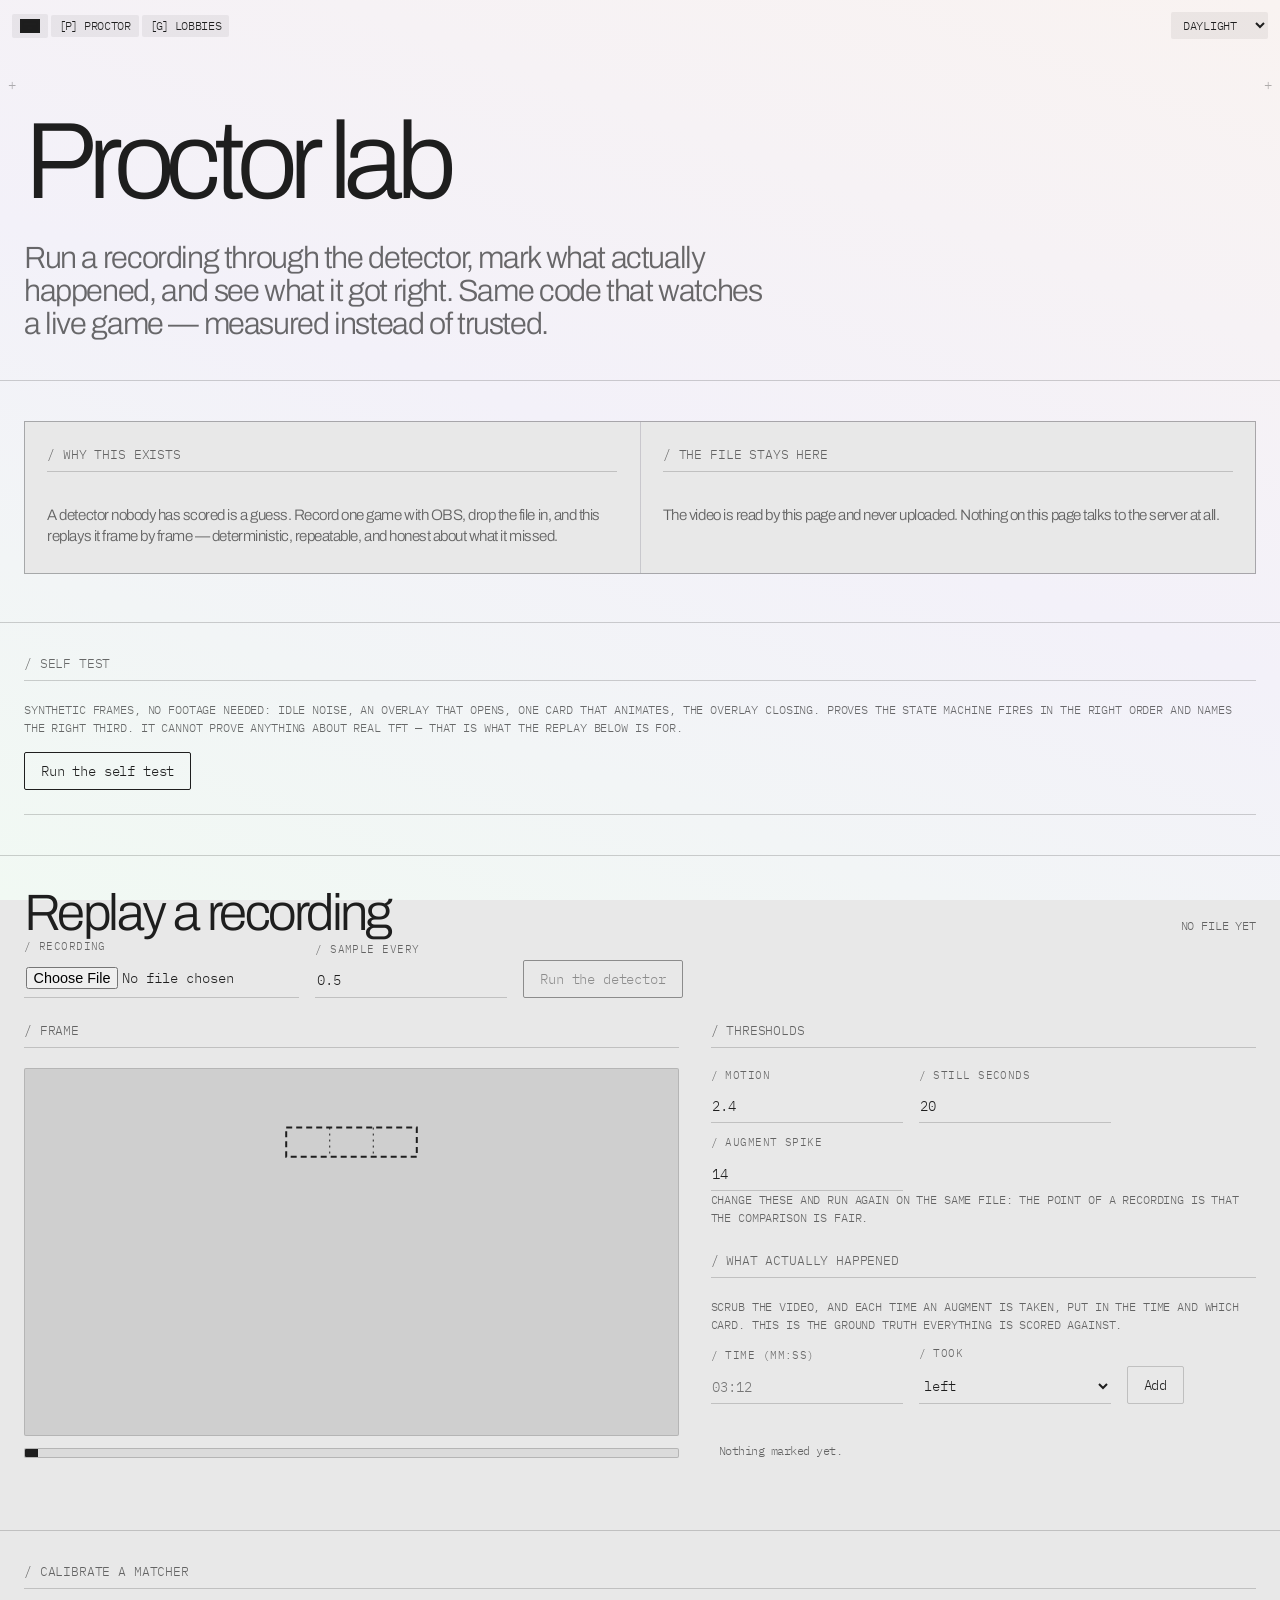
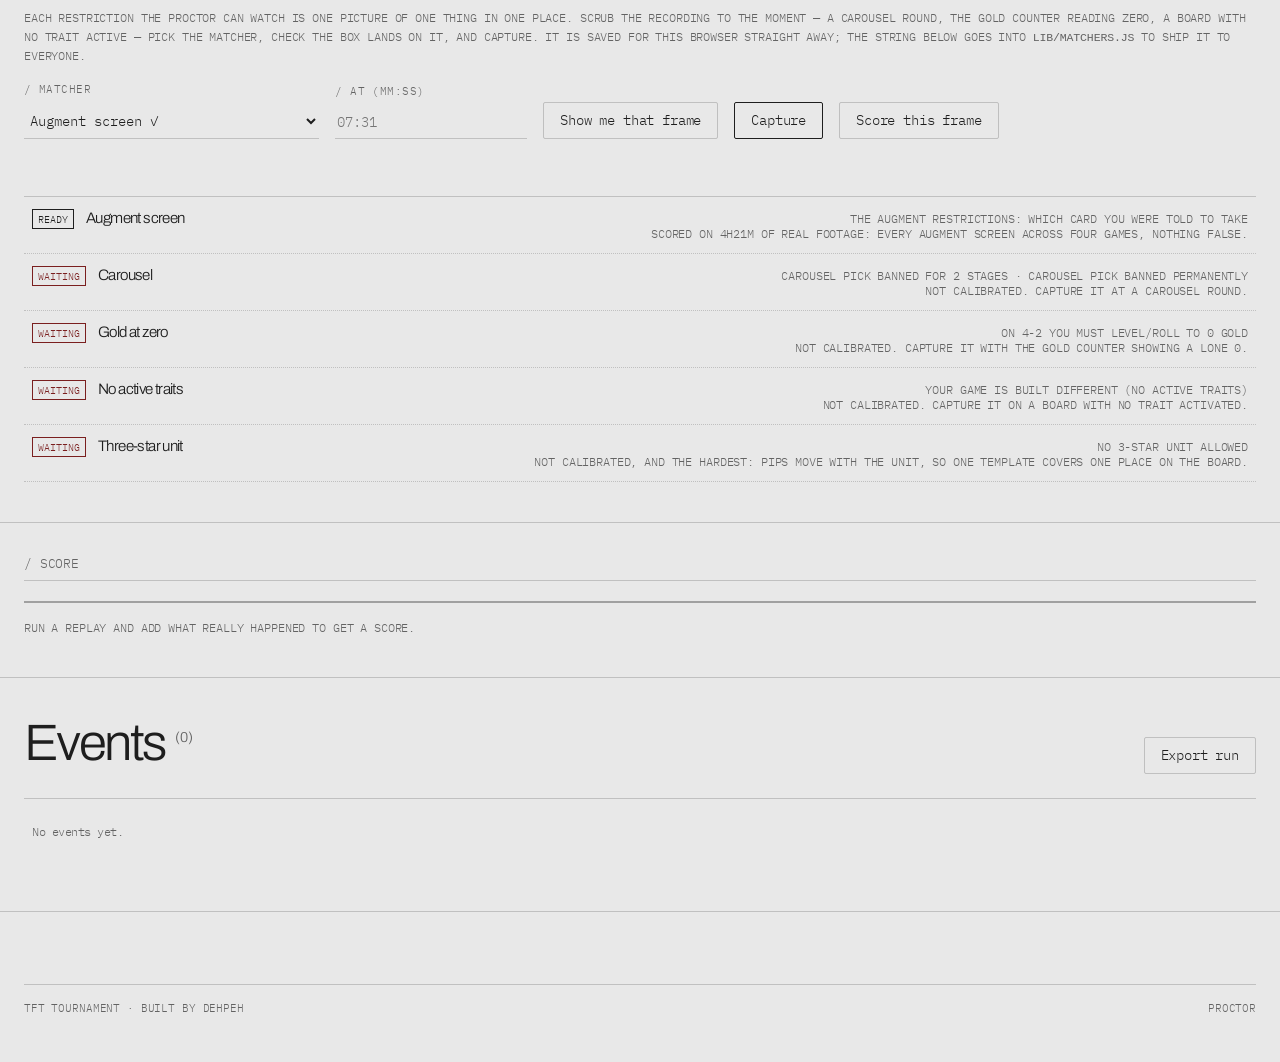
==== lab.html @ a2e1ee58 "Declare all four remaining matchers and add the capture tool that calibrates them" ====
<!DOCTYPE html>
<html lang="en">
<head>
<meta charset="UTF-8">
<meta name="viewport" content="width=device-width, initial-scale=1.0">
<meta name="robots" content="noindex">
<title>Proctor Lab — TFT</title>
<meta name="description" content="Replay a recording through the proctor and score what it got right.">
<link rel="preconnect" href="https://fonts.googleapis.com">
<link rel="preconnect" href="https://fonts.gstatic.com" crossorigin>
<link href="https://fonts.googleapis.com/css2?family=Archivo:wght@200;300;400;500&family=IBM+Plex+Mono:wght@300;400&display=swap" rel="stylesheet">
<link rel="stylesheet" href="/assets/styles.css">
<script>document.documentElement.classList.add('js');try{var t=localStorage.getItem('tft.theme');if(t&&t!=='light')document.documentElement.setAttribute('data-theme',t);if(matchMedia('(prefers-reduced-motion: reduce)').matches)document.documentElement.classList.add('motion-reduced');}catch(e){}</script>
<link rel="icon" href="data:image/svg+xml,<svg xmlns='http://www.w3.org/2000/svg' viewBox='0 0 16 16'><rect width='16' height='16' fill='%23011627'/><rect x='3' y='3' width='10' height='4' fill='%23F0C078'/><rect x='3' y='9' width='4' height='4' fill='%23EF5350'/><rect x='9' y='9' width='4' height='4' fill='%2375D1C4'/></svg>">
</head>
<body>

<header class="topbar">
  <a class="topbar__flag" href="/" aria-label="Home">
    <svg viewBox="0 0 20 14" width="20" height="14" aria-hidden="true"><rect width="20" height="14" fill="var(--teal)"/><rect x="2" y="2" width="16" height="10" fill="var(--panel)"/><rect x="4" y="4" width="12" height="2" fill="var(--teal)"/><rect x="8" y="8" width="4" height="2" fill="var(--teal)"/></svg>
  </a>
  <nav class="topbar__nav" aria-label="Primary">
    <a href="/proctor"><span class="key">[P]</span> <span class="lbl">PROCTOR</span></a>
    <a href="/session"><span class="key">[G]</span> <span class="lbl">LOBBIES</span></a>
  </nav>
  <span id="navAccount"></span>
  <select class="topbar__theme" id="themePicker" aria-label="Theme"></select>
</header>

<main id="top">

  <section class="hero hero--tight">
    <span class="plus" style="top:1.5rem;left:0.5rem">+</span>
    <span class="plus" style="top:1.5rem;right:0.5rem;--d:0.8s">+</span>
    <h1 class="hero__title">Proctor <em>lab</em></h1>
    <p class="hero__sub">Run a recording through the detector, mark what actually happened, and see what it got right. Same code that watches a live game &mdash; measured instead of trusted.</p>
  </section>

  <section class="gate">
    <div class="gate__grid">
      <div class="gate__card">
        <div class="section-label">/ WHY THIS EXISTS</div>
        <p class="gate__blurb">A detector nobody has scored is a guess. Record one game with OBS, drop the file in, and this replays it frame by frame &mdash; deterministic, repeatable, and honest about what it missed.</p>
      </div>
      <div class="gate__card">
        <div class="section-label">/ THE FILE STAYS HERE</div>
        <p class="gate__blurb">The video is read by this page and never uploaded. Nothing on this page talks to the server at all.</p>
      </div>
    </div>
  </section>

  <!-- ============ SELF TEST ============ -->
  <section class="gmpanel">
    <div class="section-label">/ SELF TEST</div>
    <p class="hint">Synthetic frames, no footage needed: idle noise, an overlay that opens, one card that animates, the overlay closing. Proves the state machine fires in the right order and names the right third. It cannot prove anything about real TFT &mdash; that is what the replay below is for.</p>
    <div class="gmpanel__row" style="margin-top:0.9rem">
      <button class="btn btn--accent" id="selfTest">Run the self test</button>
    </div>
    <div class="admin__table" id="selfResults"></div>
  </section>

  <!-- ============ REPLAY ============ -->
  <section class="roster">
    <div class="log__head-row">
      <h2 class="title">Replay a recording</h2>
      <span class="hint" id="replayStatus">No file yet</span>
    </div>

    <div class="controls-row">
      <div class="field">
        <label for="videoFile">/ Recording</label>
        <input id="videoFile" type="file" accept="video/*">
      </div>
      <div class="field">
        <label for="stepInput">/ Sample every</label>
        <input id="stepInput" type="number" min="0.1" max="2" step="0.1" value="0.5">
      </div>
      <button class="btn btn--accent" id="runReplay" disabled>Run the detector</button>
      <button class="btn" id="stopReplay" hidden>Stop</button>
    </div>

    <div class="proctor__grid">
      <div>
        <div class="section-label">/ FRAME</div>
        <div class="proctor__stage">
          <video id="lab" muted playsinline></video>
          <canvas id="labOverlay"></canvas>
        </div>
        <div class="meter" style="margin-top:0.75rem"><span class="meter__fill" id="replayFill"></span></div>
        <p class="hint" id="replayNote">&nbsp;</p>
      </div>

      <div>
        <div class="section-label">/ THRESHOLDS</div>
        <div class="controls-row" style="margin-bottom:0">
          <div class="field">
            <label for="thMotion">/ Motion</label>
            <input id="thMotion" type="number" step="0.1" value="2.4">
          </div>
          <div class="field">
            <label for="thStill">/ Still seconds</label>
            <input id="thStill" type="number" step="1" value="20">
          </div>
          <div class="field">
            <label for="thSpike">/ Augment spike</label>
            <input id="thSpike" type="number" step="1" value="14">
          </div>
        </div>
        <p class="hint">Change these and run again on the same file: the point of a recording is that the comparison is fair.</p>

        <div class="section-label" style="margin-top:1.5rem">/ WHAT ACTUALLY HAPPENED</div>
        <p class="hint">Scrub the video, and each time an augment is taken, put in the time and which card. This is the ground truth everything is scored against.</p>
        <form class="controls-row" id="truthForm" style="margin-top:0.75rem" novalidate>
          <div class="field">
            <label for="truthAt">/ Time (mm:ss)</label>
            <input id="truthAt" type="text" placeholder="03:12" required>
          </div>
          <div class="field">
            <label for="truthThird">/ Took</label>
            <select id="truthThird">
              <option value="left">left</option>
              <option value="middle">middle</option>
              <option value="right">right</option>
            </select>
          </div>
          <button class="btn" type="submit">Add</button>
        </form>
        <div class="penalty__list" id="truthList"></div>
      </div>
    </div>
  </section>

  <!-- ============ CALIBRATE ============ -->
  <section class="gmpanel">
    <div class="section-label">/ CALIBRATE A MATCHER</div>
    <p class="hint">Each restriction the proctor can watch is one picture of one thing in one place. Scrub the recording to the moment &mdash; a carousel round, the gold counter reading zero, a board with no trait active &mdash; pick the matcher, check the box lands on it, and capture. It is saved for this browser straight away; the string below goes into <code>lib/matchers.js</code> to ship it to everyone.</p>
    <div class="controls-row" style="margin-top:1rem">
      <div class="field">
        <label for="matcherPick">/ Matcher</label>
        <select id="matcherPick"></select>
      </div>
      <div class="field">
        <label for="matcherAt">/ At (mm:ss)</label>
        <input id="matcherAt" type="text" placeholder="07:31">
      </div>
      <button class="btn" id="matcherShow">Show me that frame</button>
      <button class="btn btn--accent" id="matcherCapture">Capture</button>
      <button class="btn" id="matcherTest">Score this frame</button>
    </div>
    <p class="hint" id="matcherNote">&nbsp;</p>
    <div class="admin__table" id="matcherList"></div>
    <textarea id="matcherOut" class="admin__search" style="width:100%;height:5rem;margin-top:1rem;font-size:0.65rem" readonly hidden></textarea>
  </section>

  <!-- ============ SCORE ============ -->
  <section class="stats">
    <div class="section-label">/ SCORE</div>
    <div class="stats__grid" id="scoreTiles"></div>
    <p class="hint" id="scoreNote" style="margin-top:1rem">Run a replay and add what really happened to get a score.</p>
  </section>

  <section class="log">
    <div class="log__head-row">
      <h2 class="title">Events <span class="count" id="eventCount"></span></h2>
      <div class="log__tools">
        <button class="btn" id="exportRun">Export run</button>
      </div>
    </div>
    <div class="admin__table" id="eventList"></div>
  </section>

  <footer class="footer">
    <div class="foot">
      <span>TFT TOURNAMENT &middot; BUILT BY DEHPEH</span>
      <span><a href="/proctor">PROCTOR</a></span>
    </div>
  </footer>

</main>

<div class="toast" id="toast" role="status" aria-live="polite"></div>

<script src="/lib/matchers.js"></script>
<script src="/lib/detect.js"></script>
<script src="/assets/ui.js"></script>
<script src="/assets/nav.js"></script>
<script src="/assets/lab.js"></script>
</body>
</html>
---- assets/styles.css ----
/* TFT Restriction Randomizer — design tokens lifted from dehpeh.dev so the two
   sites read as the same hand. Light is the default; the others override the
   same token names. */
:root {
  --red: #7A1F1F;
  --bg: #E8E8E8;
  --bg-image: linear-gradient(20deg, #F1F9F3, #F3F1F9, #F9F3F1);
  --panel: rgba(30, 30, 30, 0.06);
  --line: rgba(30, 30, 30, 0.2);
  --dim: rgba(30, 30, 30, 0.66);
  --bright: #1E1E1E;
  --teal: #1E1E1E;
  --purple: #1E1E1E;
  --gold: #1E1E1E;
  --blue: #1E1E1E;
  --sans: "Archivo", "Helvetica Neue", Helvetica, Arial, sans-serif;
  --mono: "IBM Plex Mono", "SF Mono", Menlo, monospace;
}

[data-theme="night-owl"] {
  --red: #EF5350;
  --bg: #011627;
  --bg-image: none;
  --panel: #0A2534;
  --line: #14344B;
  --dim: #5F7D97;
  --bright: #C0C7D1;
  --teal: #75D1C4;
  --purple: #9372C9;
  --gold: #F0C078;
  --blue: #6E9CF1;
}

[data-theme="amber"] {
  --red: #FF6B00;
  --bg: #0B0700;
  --bg-image: none;
  --panel: #1A1200;
  --line: #3D2B00;
  --dim: #8A6A1F;
  --bright: #FFB000;
  --teal: #FFC547;
  --purple: #D98A00;
  --gold: #FFB000;
  --blue: #FFC547;
  --sans: "IBM Plex Mono", "SF Mono", Menlo, monospace;
}

[data-theme="paper"] {
  --red: #8B2E1E;
  --bg: #FBFAF7;
  --bg-image: none;
  --panel: rgba(20, 20, 18, 0.05);
  --line: rgba(20, 20, 18, 0.18);
  --dim: rgba(20, 20, 18, 0.6);
  --bright: #141412;
  --teal: #7A4A1E;
  --purple: #7A4A1E;
  --gold: #7A4A1E;
  --blue: #7A4A1E;
}

* { margin: 0; padding: 0; box-sizing: border-box; }

/* The hidden attribute only sets display: none at the weakest possible
   specificity, so any component rule with its own display silently un-hides the
   element. Everything here that toggles a panel uses [hidden], so it wins. */
[hidden] { display: none !important; }

html { scroll-behavior: smooth; }

body {
  background-color: var(--bg);
  background-image: var(--bg-image);
  background-attachment: fixed;
  color: var(--dim);
  font-family: var(--sans);
  font-weight: 300;
  letter-spacing: -0.03em;
  -webkit-font-smoothing: antialiased;
}

a { color: inherit; text-decoration: none; }

/* ============ MOTION ============ */
:root { --ease: cubic-bezier(0.19, 1, 0.22, 1); }

@keyframes fadein { from { opacity: 0; } to { opacity: 1; } }
@keyframes rise { from { opacity: 0; transform: translateY(16px); } to { opacity: 1; transform: none; } }
@keyframes blink { 0%, 50% { opacity: 1; } 51%, 100% { opacity: 0; } }
@keyframes drift { from { transform: translateY(0); } to { transform: translateY(4px); } }
@keyframes spin { from { transform: rotate(0deg); } to { transform: rotate(360deg); } }
@keyframes lockin {
  0% { transform: translateY(-10px); opacity: 0.35; }
  60% { transform: translateY(2px); opacity: 1; }
  100% { transform: none; opacity: 1; }
}

.js [data-reveal] { opacity: 0; transform: translateY(18px); }
.js [data-reveal].is-in {
  opacity: 1;
  transform: none;
  transition: opacity 0.5s linear, transform 0.65s var(--ease);
  transition-delay: var(--d, 0ms);
}

.hero__title { animation: rise 0.85s var(--ease) both; }
.hero__sub { animation: rise 0.85s var(--ease) 0.1s both; }
.hero__stamps { animation: fadein 0.8s ease 0.5s both; }
.plus { animation: drift 3.5s ease-in-out infinite alternate; animation-delay: var(--d, 0s); }

.theming, .theming *, .theming *::before, .theming *::after {
  transition: background-color 0.35s linear, color 0.35s linear,
              border-color 0.35s linear, fill 0.35s linear !important;
}

html.motion-reduced *,
html.motion-reduced *::before,
html.motion-reduced *::after {
  animation-duration: 0.001ms !important;
  animation-iteration-count: 1 !important;
  transition-duration: 0.001ms !important;
}

/* ============ SLOW SPECTRUM ============
   One clock for the page, same as dehpeh.dev: a registered hue swept on :root
   so every accent painted with it is at the same point in the sweep. */
@property --spectrum-hue { syntax: "<angle>"; inherits: false; initial-value: 0deg; }
@property --spectrum { syntax: "<color>"; inherits: true; initial-value: #F2A9CE; }

@keyframes spectrum-cycle { to { --spectrum-hue: 360deg; } }

:root {
  --spectrum: hsl(var(--spectrum-hue) 80% 78%);
  --spectrum-ink: #1E1E1E;
  animation: spectrum-cycle 24s linear infinite;
}

html.motion-reduced { animation: none; --spectrum-hue: 320deg; }

::selection { background: var(--spectrum); color: var(--spectrum-ink); }

/* ============ TOP BAR ============ */
.topbar {
  position: sticky;
  top: 0;
  z-index: 50;
  display: flex;
  align-items: center;
  gap: 3px;
  padding: 12px;
  background: transparent;
}

.topbar__flag {
  display: grid;
  place-items: center;
  padding: 5px 8px;
  background: var(--panel);
  border-radius: 2px;
}

/* The nav takes the slack, so whoever you are signed in as and the theme switch
   sit together on the right instead of trailing the links. */
.topbar__nav { display: flex; gap: 3px; flex-wrap: wrap; margin-right: auto; }

.topbar__nav a,
.topbar__btn {
  font-family: var(--mono);
  font-size: 12px;
  font-weight: 300;
  line-height: 1;
  letter-spacing: -0.025em;
  text-transform: uppercase;
  color: var(--teal);
  background: var(--panel);
  border: none;
  border-radius: 2px;
  padding: 5px 8px;
  cursor: pointer;
  transition: background 0.15s, color 0.15s;
}

.topbar__nav a:hover,
.topbar__btn:hover { background: var(--teal); color: var(--bg); }

.key { letter-spacing: -0.08em; }

/* Narrow phones: the bracketed key is the whole chip, so the bar stays on one
   line instead of wrapping over the first heading. */
@media (max-width: 620px) {
  .topbar .lbl { display: none; }
  .topbar__nav a, .topbar__btn { padding: 5px 6px; }
}

/* ============ SHARED ============ */
.section-label {
  font-family: var(--mono);
  font-weight: 300;
  font-size: 0.8rem;
  text-transform: uppercase;
  letter-spacing: 0.04em;
  color: var(--dim);
  border-bottom: 1px solid var(--line);
  padding-bottom: 0.5rem;
  margin-bottom: 1.25rem;
}

.btn {
  display: inline-block;
  font-family: var(--mono);
  font-size: 0.85rem;
  color: var(--bright);
  background: transparent;
  border: 1px solid var(--line);
  border-radius: 2px;
  padding: 0.55rem 1rem;
  cursor: pointer;
  transition: background 0.15s, color 0.15s, border-color 0.15s;
}

.btn:hover { background: var(--bright); color: var(--bg); border-color: var(--bright); }
.btn:disabled { opacity: 0.45; cursor: not-allowed; }
.btn:disabled:hover { background: transparent; color: var(--bright); border-color: var(--line); }

.btn.btn--pill {
  display: block;
  width: 100%;
  text-align: center;
  font-family: var(--sans);
  font-size: 0.95rem;
  font-weight: 500;
  letter-spacing: -0.03em;
  border-radius: 99px;
  padding: 12px 12px 14px;
}

.btn--accent { color: var(--teal); border-color: var(--teal); }
.btn--accent:hover { background: var(--teal); border-color: var(--teal); color: var(--bg); }

.count { color: var(--dim); font-weight: 300; }

.title .count {
  font-size: 0.28em;
  letter-spacing: -0.02em;
  vertical-align: super;
  margin-left: 0.15em;
}

.section-label, .btn, .slot__tier, .slot__meta, .slot__reroll,
.field label, .rank-card__dist, .log__head, .log__row, .foot, .pool__item,
.hint, .dist, .plate__bar, .notice, .toast { font-weight: 300; letter-spacing: -0.012em; }

button, input, select { font-weight: 300; }

.plus {
  position: absolute;
  font-family: var(--mono);
  color: var(--dim);
  opacity: 0.5;
  font-size: 0.9rem;
  pointer-events: none;
}

.title {
  font-size: clamp(2rem, 4.5vw, 3.2rem);
  font-weight: 300;
  letter-spacing: -0.05em;
  line-height: 1;
  color: var(--bright);
}

.hint {
  font-family: var(--mono);
  font-size: 0.72rem;
  text-transform: uppercase;
  color: var(--dim);
  line-height: 1.6;
}

/* ============ HERO ============ */
.hero {
  position: relative;
  padding: 4rem 1.5rem 3.25rem;
  border-bottom: 1px solid var(--line);
}

.hero__title {
  font-size: clamp(2.6rem, 8.5vw, 7rem);
  font-weight: 300;
  line-height: 0.86;
  letter-spacing: -0.07em;
  color: var(--bright);
  max-width: 14ch;
}

.hero__title em { font-style: normal; color: var(--teal); }

.hero__sub {
  margin-top: 2rem;
  font-size: clamp(1.15rem, 2.4vw, 2rem);
  font-weight: 300;
  line-height: 1.08;
  letter-spacing: -0.045em;
  max-width: 42ch;
}

.hero__stamps {
  position: absolute;
  top: 3.5rem;
  right: 2rem;
  display: flex;
  gap: 0.75rem;
}

.stamp {
  display: grid;
  place-items: center;
  width: 56px;
  height: 56px;
  border: 1px solid var(--gold);
  border-radius: 50%;
  color: var(--gold);
  font-family: var(--mono);
  font-size: 0.8rem;
}

.stamp--globe svg { animation: spin 14s linear infinite; }

@media (max-width: 700px) { .hero__stamps { display: none; } }

/* ============ ROLLER ============ */
.roll { border-bottom: 1px solid var(--line); }

.roll__head { padding: 2.5rem 1.5rem 1.25rem; }

.roll__body {
  display: grid;
  grid-template-columns: 320px minmax(0, 1fr);
  gap: 2rem;
  padding: 0 1.5rem 3rem;
  align-items: start;
}

@media (max-width: 900px) {
  .roll__body { grid-template-columns: 1fr; }
}

/* --- controls --- */
.controls { display: flex; flex-direction: column; gap: 1.1rem; }

.field { display: flex; flex-direction: column; gap: 0.45rem; }

.field label {
  font-family: var(--mono);
  font-size: 0.7rem;
  text-transform: uppercase;
  letter-spacing: 0.04em;
  color: var(--dim);
}

.field input,
.field select {
  font-family: var(--mono);
  font-size: 0.9rem;
  color: var(--bright);
  background: transparent;
  border: none;
  border-bottom: 1px solid var(--line);
  border-radius: 0;
  padding: 0.45rem 0.1rem;
  outline: none;
  transition: border-color 0.15s;
}

.field input:focus,
.field select:focus { border-bottom-color: var(--teal); }

.field select { cursor: pointer; }
.field select option { background: var(--bg); color: var(--bright); }

.seg { display: flex; gap: 3px; flex-wrap: wrap; }

.seg button {
  font-family: var(--mono);
  font-size: 0.75rem;
  text-transform: uppercase;
  color: var(--dim);
  background: var(--panel);
  border: 1px solid transparent;
  border-radius: 2px;
  padding: 5px 9px;
  cursor: pointer;
  transition: color 0.15s, border-color 0.15s, background 0.15s;
}

.seg button:hover { color: var(--bright); }
.seg button[aria-pressed="true"] { color: var(--bright); border-color: var(--bright); }

.dist {
  font-family: var(--mono);
  font-size: 0.75rem;
  color: var(--dim);
  border: 1px dotted var(--line);
  padding: 0.6rem 0.7rem;
  line-height: 1.7;
}

.dist strong { color: var(--bright); font-weight: 400; }

/* --- result plate --- */
.plate {
  border: 1px solid var(--line);
  border-radius: 2px;
  background: var(--panel);
  min-height: 340px;
  display: flex;
  flex-direction: column;
}

.plate__bar {
  display: flex;
  align-items: center;
  gap: 0.6rem;
  flex-wrap: wrap;
  padding: 0.55rem 0.8rem;
  border-bottom: 1px solid var(--line);
  font-family: var(--mono);
  font-size: 0.72rem;
  text-transform: uppercase;
  color: var(--dim);
}

.plate__who { color: var(--bright); }
.plate__seed { margin-left: auto; }
.plate__seed b { color: var(--bright); font-weight: 400; }

.plate__body { padding: 1rem; display: flex; flex-direction: column; gap: 0.6rem; flex: 1; }

.plate__empty {
  flex: 1;
  display: grid;
  place-items: center;
  text-align: center;
  font-family: var(--mono);
  font-size: 0.8rem;
  color: var(--dim);
  padding: 2rem 1rem;
  line-height: 1.9;
}

.plate__empty span::after { content: "_"; animation: blink 1.2s step-end infinite; }

.slot {
  display: grid;
  grid-template-columns: 6.5rem minmax(0, 1fr) auto;
  gap: 0.4rem 0.9rem;
  align-items: start;
  border: 1px solid var(--line);
  border-radius: 2px;
  padding: 0.85rem 0.9rem;
}

.slot.is-locked { animation: lockin 0.45s var(--ease) both; }

.slot__tier {
  font-family: var(--mono);
  font-size: 0.72rem;
  text-transform: uppercase;
  letter-spacing: 0.04em;
  border: 1px dotted currentColor;
  padding: 3px 6px;
  justify-self: start;
  white-space: nowrap;
}

.slot--major .slot__tier { color: var(--red); }
.slot--minor .slot__tier { color: var(--blue); }

.slot__text {
  font-size: clamp(1.05rem, 1.7vw, 1.4rem);
  font-weight: 300;
  letter-spacing: -0.04em;
  line-height: 1.2;
  color: var(--bright);
  min-height: 1.2em;
}

.slot.is-spinning .slot__text { color: var(--dim); }

.slot__meta {
  grid-column: 2;
  font-family: var(--mono);
  font-size: 0.66rem;
  text-transform: uppercase;
  color: var(--dim);
}

.slot__reroll {
  font-family: var(--mono);
  font-size: 0.66rem;
  text-transform: uppercase;
  color: var(--dim);
  background: none;
  border: 1px dotted var(--dim);
  border-radius: 2px;
  padding: 2px 6px;
  cursor: pointer;
  transition: color 0.15s, border-color 0.15s;
  align-self: start;
  justify-self: end;
}

.slot__reroll:hover { color: var(--teal); border-color: var(--teal); }
.slot.is-spinning .slot__reroll { visibility: hidden; }

/* On a phone the three-column slot squeezes the restriction into a two-word
   column, so the chips take a row of their own and the text runs full width. */
@media (max-width: 620px) {
  .slot { grid-template-columns: 1fr auto; }
  .slot__text, .slot__meta { grid-column: 1 / -1; }
}

.plate__actions {
  display: flex;
  gap: 0.5rem;
  flex-wrap: wrap;
  padding: 0.8rem 1rem 1rem;
  border-top: 1px dotted var(--line);
}

.notice {
  font-family: var(--mono);
  font-size: 0.72rem;
  text-transform: uppercase;
  color: var(--red);
  border: 1px dotted var(--red);
  padding: 0.5rem 0.6rem;
  line-height: 1.5;
}

/* ============ RANK REFERENCE ============ */
.ranks { padding: 2.5rem 1.5rem 3rem; border-bottom: 1px solid var(--line); }

.ranks__grid {
  display: grid;
  grid-template-columns: repeat(auto-fit, minmax(min(100%, 10rem), 1fr));
  gap: 1px;
  margin-top: 1.5rem;
  background: var(--line);
  border: 1px solid var(--line);
}

.rank-card {
  background: var(--bg);
  padding: 1rem 0.9rem 1.1rem;
  display: flex;
  flex-direction: column;
  gap: 0.5rem;
  cursor: pointer;
  border: none;
  text-align: left;
  font-family: var(--sans);
  transition: background 0.12s linear;
}

.rank-card:hover { background: var(--spectrum); }
.rank-card:hover .rank-card__name,
.rank-card:hover .rank-card__dist { color: var(--spectrum-ink); }

.rank-card[aria-pressed="true"] { background: var(--panel); }
.rank-card[aria-pressed="true"] .rank-card__name { text-decoration: underline; text-underline-offset: 4px; }

.rank-card__name {
  font-size: 1.05rem;
  letter-spacing: -0.04em;
  color: var(--bright);
}

.rank-card__dist {
  font-family: var(--mono);
  font-size: 0.72rem;
  text-transform: uppercase;
  color: var(--dim);
  line-height: 1.6;
}

/* ============ POOL ============ */
.pool { padding: 2.5rem 1.5rem 3rem; border-bottom: 1px solid var(--line); }

.pool__head, .log__head-row {
  display: flex;
  align-items: baseline;
  justify-content: space-between;
  gap: 1rem;
  flex-wrap: wrap;
}

.pool__tools, .log__tools { display: flex; gap: 0.4rem; flex-wrap: wrap; }

.pool__cols {
  display: grid;
  grid-template-columns: repeat(auto-fit, minmax(min(100%, 22rem), 1fr));
  gap: 2rem 3rem;
  margin-top: 1.75rem;
}

.pool__item {
  display: flex;
  align-items: flex-start;
  gap: 0.55rem;
  width: 100%;
  text-align: left;
  background: none;
  border: none;
  border-bottom: 1px dotted var(--line);
  padding: 0.55rem 0.2rem;
  cursor: pointer;
  color: var(--dim);
  font-family: var(--sans);
  font-size: 0.95rem;
  letter-spacing: -0.03em;
  line-height: 1.35;
  transition: color 0.12s linear;
}

.pool__item:hover { color: var(--bright); }
.pool__item.is-on { color: var(--bright); }
.pool__item.is-off .pool__label { text-decoration: line-through; opacity: 0.5; }

.pool__box { flex: none; margin-top: 3px; }

.pool__fam {
  font-family: var(--mono);
  font-size: 0.62rem;
  text-transform: uppercase;
  letter-spacing: 0;
  color: var(--dim);
  border: 1px dotted var(--line);
  padding: 1px 4px;
  margin-left: 0.4rem;
  white-space: nowrap;
}

/* ============ LOG ============ */
.log { padding: 2.5rem 1.5rem 3rem; border-bottom: 1px solid var(--line); }

.log__table { margin-top: 1.5rem; border-top: 1px solid var(--line); }

.log__head, .log__row {
  display: grid;
  grid-template-columns: 7rem 10rem minmax(0, 1fr) 7rem;
  gap: 1rem;
  padding: 0.7rem 0.5rem;
  align-items: start;
}

.log__head {
  font-family: var(--mono);
  font-size: 0.7rem;
  text-transform: uppercase;
  color: var(--dim);
  border-bottom: 1px solid var(--line);
}

.log__row {
  border-bottom: 1px dotted var(--line);
  font-size: 0.92rem;
  color: var(--bright);
  transition: background 0.12s linear;
}

.log__row:hover { background: var(--spectrum); color: var(--spectrum-ink); }
.log__row:hover .log__dim { color: var(--spectrum-ink); }

.log__dim { font-family: var(--mono); font-size: 0.72rem; color: var(--dim); }

.log__list { display: flex; flex-direction: column; gap: 0.3rem; }

.log__pick b {
  font-weight: 400;
  font-family: var(--mono);
  font-size: 0.68rem;
  text-transform: uppercase;
  margin-right: 0.4rem;
}

.log__pick--major b { color: var(--red); }
.log__pick--minor b { color: var(--blue); }
.log__row:hover .log__pick b { color: var(--spectrum-ink); }

.log__empty {
  font-family: var(--mono);
  font-size: 0.78rem;
  color: var(--dim);
  padding: 1.5rem 0.5rem;
}

@media (max-width: 720px) {
  .log__head { display: none; }
  .log__row { grid-template-columns: 1fr; gap: 0.35rem; }
}

/* ============ FOOTER ============ */
.footer { padding: 2.5rem 1.5rem 3rem; }

.footer__blurb {
  font-size: 1rem;
  line-height: 1.45;
  max-width: 56ch;
  margin-bottom: 1.25rem;
}

.foot {
  display: flex;
  justify-content: space-between;
  gap: 1rem;
  flex-wrap: wrap;
  font-family: var(--mono);
  font-size: 0.7rem;
  text-transform: uppercase;
  color: var(--dim);
  border-top: 1px solid var(--line);
  padding-top: 1rem;
  margin-top: 2rem;
}

/* ============ TOAST ============ */
.toast {
  position: fixed;
  left: 50%;
  bottom: 1.5rem;
  transform: translateX(-50%) translateY(12px);
  font-family: var(--mono);
  font-size: 0.75rem;
  text-transform: uppercase;
  color: var(--bg);
  background: var(--bright);
  border-radius: 2px;
  padding: 0.5rem 0.9rem;
  opacity: 0;
  pointer-events: none;
  transition: opacity 0.2s linear, transform 0.35s var(--ease);
  z-index: 100;
}

.toast.is-up { opacity: 1; transform: translateX(-50%) translateY(0); }

/* ============ SESSIONS ============ */
.hero--tight { padding-bottom: 2.5rem; }

.gate { padding: 2.5rem 1.5rem 3rem; border-bottom: 1px solid var(--line); }

/* The sign-in card is the whole page when it shows, so it gets room around it
   rather than sitting jammed under the bar. */
.gate--auth { padding: clamp(3rem, 9vh, 6rem) 1.5rem clamp(4rem, 12vh, 8rem); border-bottom: none; }

.gate__grid {
  display: grid;
  grid-template-columns: repeat(auto-fit, minmax(min(100%, 20rem), 1fr));
  gap: 1px;
  background: var(--line);
  border: 1px solid var(--line);
}

/* A single card has no neighbours to be divided from, so it drops the grid's
   1px-gap-over-a-background trick — otherwise that background paints the full
   width of the page as a slab with the card marooned in the middle. */
.gate__grid--one {
  grid-template-columns: minmax(0, 30rem);
  justify-content: center;
  background: none;
  border: none;
  gap: 0;
}

.gate__grid--one .gate__card {
  border: 1px solid var(--line);
  border-radius: 2px;
  padding: 1.9rem 1.75rem 2rem;
}

.gate__card {
  background: var(--bg);
  padding: 1.5rem 1.4rem 1.6rem;
  display: flex;
  flex-direction: column;
  gap: 1.15rem;
}

/* A form is one block child of the card, so the card's gap cannot space its
   fields: they need their own rhythm or the labels sit on the line above. */
.gate__card form {
  display: flex;
  flex-direction: column;
  gap: 1.25rem;
}

.gate__card .field label { margin-bottom: 0.1rem; }
.gate__card .seg { gap: 4px; }
.gate__card .seg button { padding: 7px 12px; }
.gate__card .btn--pill { margin-top: 0.35rem; }

.gate__title {
  font-size: clamp(1.6rem, 3vw, 2.2rem);
  font-weight: 300;
  letter-spacing: -0.05em;
  line-height: 1;
  color: var(--bright);
}

.gate__blurb {
  font-size: 0.95rem;
  line-height: 1.4;
  color: var(--dim);
  margin-top: -0.35rem;
}

/* ============ LOBBY BAR ============ */
.lobby { padding: 2rem 1.5rem 1.25rem; border-bottom: 1px solid var(--line); }

.lobby__bar {
  display: flex;
  align-items: flex-end;
  justify-content: space-between;
  gap: 1rem;
  flex-wrap: wrap;
}

.lobby__meta { display: flex; align-items: center; gap: 0.5rem; flex-wrap: wrap; }

.lobby__code {
  font-family: var(--mono);
  font-size: 1.05rem;
  letter-spacing: 0.12em;
  color: var(--teal);
  border: 1px dotted var(--teal);
  padding: 0.45rem 0.7rem;
}

.lobby__games { display: flex; gap: 3px; flex-wrap: wrap; margin-top: 1.5rem; }

.gametab {
  display: flex;
  align-items: baseline;
  gap: 0.5rem;
  font-family: var(--mono);
  font-size: 0.78rem;
  text-transform: uppercase;
  letter-spacing: -0.012em;
  color: var(--dim);
  background: var(--panel);
  border: 1px solid transparent;
  border-radius: 2px;
  padding: 7px 11px;
  cursor: pointer;
  transition: color 0.15s, border-color 0.15s;
}

.gametab:hover { color: var(--bright); }
.gametab[aria-pressed="true"] { color: var(--bright); border-color: var(--bright); }
.gametab__n { font-size: 0.68rem; color: var(--dim); }
.gametab--add { background: none; border: 1px dotted var(--line); }

/* ============ YOUR PLATE ============ */
.mine { padding: 2rem 1.5rem 2.5rem; border-bottom: 1px solid var(--line); }
.mine .plate { background: var(--panel); }

/* ============ GAMEMASTER PANEL ============ */
.gmpanel { padding: 2rem 1.5rem 2.5rem; border-bottom: 1px solid var(--line); }
.gmpanel__row { display: flex; gap: 0.5rem; flex-wrap: wrap; margin-bottom: 0.9rem; }
.gmpanel__pool { margin-top: 1.5rem; border-top: 1px dotted var(--line); padding-top: 1.25rem; }

/* ============ ROSTER ============ */
.roster { padding: 2rem 1.5rem 3rem; border-bottom: 1px solid var(--line); }

.roster__grid {
  display: grid;
  grid-template-columns: repeat(auto-fit, minmax(min(100%, 21rem), 1fr));
  gap: 1px;
  margin-top: 1.5rem;
  background: var(--line);
  border: 1px solid var(--line);
}

.pcard {
  background: var(--bg);
  padding: 1rem 1rem 1.1rem;
  display: flex;
  flex-direction: column;
  gap: 0.75rem;
}

.pcard--me { background: var(--panel); }

.pcard__head {
  display: flex;
  align-items: baseline;
  justify-content: space-between;
  gap: 0.6rem;
  border-bottom: 1px dotted var(--line);
  padding-bottom: 0.6rem;
}

.pcard__name {
  font-size: 1.1rem;
  letter-spacing: -0.04em;
  color: var(--bright);
  overflow-wrap: anywhere;
}

.pcard__tags { display: flex; gap: 0.35rem; flex: none; }

.tag {
  font-family: var(--mono);
  font-size: 0.65rem;
  text-transform: uppercase;
  letter-spacing: 0;
  color: var(--dim);
  border: 1px dotted var(--line);
  padding: 2px 5px;
  white-space: nowrap;
}

.tag--gm { color: var(--gold); border-color: var(--gold); }

.pcard__list { list-style: none; display: flex; flex-direction: column; gap: 0.55rem; }

.pcard__pick {
  display: grid;
  grid-template-columns: 4.2rem minmax(0, 1fr) auto;
  gap: 0.5rem;
  align-items: start;
  font-size: 0.92rem;
  line-height: 1.3;
  color: var(--bright);
}

.pcard__pick b {
  font-family: var(--mono);
  font-size: 0.62rem;
  font-weight: 400;
  text-transform: uppercase;
  letter-spacing: 0;
  border: 1px dotted currentColor;
  padding: 2px 4px;
  justify-self: start;
}

.pcard__pick--major b { color: var(--red); }
.pcard__pick--minor b { color: var(--blue); }

.pcard__seed {
  font-family: var(--mono);
  font-size: 0.65rem;
  text-transform: uppercase;
  color: var(--dim);
}

.pcard__waiting {
  font-family: var(--mono);
  font-size: 0.75rem;
  text-transform: uppercase;
  color: var(--dim);
  padding: 0.8rem 0;
}

.pcard__gm {
  display: flex;
  align-items: center;
  gap: 0.35rem;
  flex-wrap: wrap;
  border-top: 1px dotted var(--line);
  padding-top: 0.7rem;
  margin-top: auto;
}

.pcard__rank {
  font-family: var(--mono);
  font-size: 0.68rem;
  color: var(--bright);
  background: transparent;
  border: 1px dotted var(--line);
  border-radius: 2px;
  padding: 3px 4px;
  cursor: pointer;
}

.pcard__rank option { background: var(--bg); color: var(--bright); }

@media (max-width: 620px) {
  .pcard__pick { grid-template-columns: 1fr auto; }
  .pcard__pick span { grid-column: 1 / -1; }
}

/* ============ ACCOUNT CHIP ============ */
/* Signed in or not, this sits hard right next to the theme switch: the one
   place on every page that answers "who am I here". */
#navAccount { display: flex; align-items: center; }

.topbar__acct {
  font-family: var(--mono);
  font-size: 12px;
  line-height: 1;
  letter-spacing: -0.025em;
  text-transform: uppercase;
  color: var(--gold);
  background: var(--panel);
  border-radius: 2px;
  padding: 5px 8px;
  max-width: 14rem;
  overflow: hidden;
  text-overflow: ellipsis;
  white-space: nowrap;
  transition: background 0.15s, color 0.15s;
}

.topbar__acct:hover { background: var(--gold); color: var(--bg); }
.topbar__acct--out { color: var(--teal); }
.topbar__acct--out:hover { background: var(--teal); }



/* ============ LANDING ============ */
.gate__grid--three { grid-template-columns: repeat(auto-fit, minmax(min(100%, 17rem), 1fr)); }
.ranks__grid--static .rank-card { cursor: default; }

.me__actions { display: flex; gap: 0.5rem; align-items: center; margin-top: 2rem; flex-wrap: wrap; }

/* ============ LOBBY LIST ============ */
.lobbylist { border-top: 1px solid var(--line); }

.lobbyrow {
  display: grid;
  grid-template-columns: minmax(0, 1fr) auto 1.5rem;
  gap: 1rem;
  align-items: baseline;
  padding: 0.9rem 0.5rem;
  border-bottom: 1px dotted var(--line);
  transition: background 0.12s linear;
}

.lobbyrow:hover { background: var(--spectrum); color: var(--spectrum-ink); }
.lobbyrow:hover .lobbyrow__meta, .lobbyrow:hover .lobbyrow__name { color: var(--spectrum-ink); }
.lobbyrow__name { font-size: 1.05rem; letter-spacing: -0.04em; color: var(--bright); }

.lobbyrow__meta {
  font-family: var(--mono);
  font-size: 0.72rem;
  text-transform: uppercase;
  letter-spacing: -0.012em;
  color: var(--dim);
}

.lobbyrow__go { text-align: right; transition: transform 0.3s var(--ease); }
.lobbyrow:hover .lobbyrow__go { transform: translateX(4px); }

/* ============ PLACEMENT BADGE ============ */
.place {
  font-family: var(--mono);
  font-size: 0.7rem;
  font-weight: 400;
  letter-spacing: 0;
  text-transform: uppercase;
  border: 1px solid currentColor;
  border-radius: 2px;
  padding: 2px 6px;
  white-space: nowrap;
}

.place--top { color: var(--gold); }
.place--bot { color: var(--dim); }
.place--pending { color: var(--line); }

/* ============ PLACEMENT ENTRY ============ */
.results { margin-top: 1.75rem; border-top: 1px dotted var(--line); padding-top: 1.25rem; }

.results__grid {
  display: grid;
  grid-template-columns: repeat(auto-fit, minmax(min(100%, 15rem), 1fr));
  gap: 0.5rem 1.5rem;
  margin-top: 1rem;
}

.results__row {
  display: grid;
  grid-template-columns: minmax(0, 1fr) 5.5rem;
  gap: 0.75rem;
  align-items: center;
  border-bottom: 1px dotted var(--line);
  padding: 0.4rem 0.2rem;
}

.results__name {
  font-size: 0.95rem;
  letter-spacing: -0.03em;
  color: var(--bright);
  overflow-wrap: anywhere;
}

.results__pick {
  font-family: var(--mono);
  font-size: 0.8rem;
  color: var(--bright);
  background: transparent;
  border: 1px solid var(--line);
  border-radius: 2px;
  padding: 4px 6px;
  cursor: pointer;
}

.results__pick option { background: var(--bg); color: var(--bright); }

/* ============ STANDINGS ============ */
.standings { padding: 2rem 1.5rem 3rem; border-bottom: 1px solid var(--line); }
.standings__table { margin-top: 1.5rem; border-top: 1px solid var(--line); --games: 3; }

.standings__head, .standings__row {
  display: grid;
  grid-template-columns: 2rem minmax(0, 1fr) repeat(var(--games), 3.5rem) 4rem 3.5rem;
  gap: 0.75rem;
  align-items: baseline;
  padding: 0.6rem 0.5rem;
}

.standings__head {
  font-family: var(--mono);
  font-size: 0.7rem;
  text-transform: uppercase;
  letter-spacing: -0.012em;
  color: var(--dim);
  border-bottom: 1px solid var(--line);
}

.standings__row {
  border-bottom: 1px dotted var(--line);
  font-size: 0.95rem;
  color: var(--bright);
}

.standings__row.is-me { background: var(--panel); }
.standings__rank, .standings__cell { font-family: var(--mono); font-size: 0.8rem; color: var(--dim); }
.standings__pts { font-family: var(--mono); font-size: 0.95rem; color: var(--gold); text-align: right; }

@media (max-width: 720px) {
  .standings__head { display: none; }
  .standings__row { grid-template-columns: 2rem minmax(0, 1fr) auto; }
  .standings__cell { display: none; }
}

/* ============ STATS ============ */
.stats { padding: 2rem 1.5rem 2.5rem; border-bottom: 1px solid var(--line); }

.stats__grid {
  display: grid;
  grid-template-columns: repeat(auto-fit, minmax(min(50%, 8.5rem), 1fr));
  gap: 1px;
  background: var(--line);
  border: 1px solid var(--line);
}

.stat-tile {
  background: var(--bg);
  padding: 1rem 0.9rem 1.1rem;
  display: flex;
  flex-direction: column;
  gap: 0.35rem;
}

.stat-tile__value {
  font-size: clamp(1.5rem, 3vw, 2.1rem);
  font-weight: 300;
  letter-spacing: -0.05em;
  line-height: 1;
  color: var(--bright);
}

.stat-tile__label {
  font-family: var(--mono);
  font-size: 0.68rem;
  text-transform: uppercase;
  letter-spacing: 0.04em;
  color: var(--dim);
}

/* ============ RESTRICTION TABLE ============ */
.rest__table { border-top: 1px solid var(--line); }

.rest__head, .rest__row {
  display: grid;
  grid-template-columns: 3.5rem minmax(0, 1fr) 4rem;
  gap: 0.9rem;
  align-items: baseline;
  padding: 0.6rem 0.5rem;
}

.rest__head {
  font-family: var(--mono);
  font-size: 0.7rem;
  text-transform: uppercase;
  letter-spacing: -0.012em;
  color: var(--dim);
  border-bottom: 1px solid var(--line);
}

.rest__row { border-bottom: 1px dotted var(--line); font-size: 0.95rem; color: var(--bright); }
.rest__avg { font-family: var(--mono); font-size: 1rem; color: var(--gold); }
.rest__games { font-family: var(--mono); font-size: 0.8rem; color: var(--dim); text-align: right; }

.rest__tier {
  font-family: var(--mono);
  font-size: 0.62rem;
  font-weight: 400;
  letter-spacing: 0;
  text-transform: uppercase;
  border: 1px dotted currentColor;
  padding: 1px 4px;
  margin-right: 0.5rem;
}

.rest__tier--major { color: var(--red); }
.rest__tier--minor { color: var(--blue); }

/* ============ MATCH HISTORY ============ */
.matches { margin-top: 1.5rem; display: flex; flex-direction: column; gap: 1px; background: var(--line); border: 1px solid var(--line); }

.match { background: var(--bg); padding: 0.9rem 1rem 1rem; display: flex; flex-direction: column; gap: 0.7rem; }

.match__head {
  display: flex;
  align-items: baseline;
  gap: 0.7rem;
  flex-wrap: wrap;
  border-bottom: 1px dotted var(--line);
  padding-bottom: 0.6rem;
}

.match__lobby { font-size: 1rem; letter-spacing: -0.04em; color: var(--bright); }
.match__lobby a { border-bottom: 1px dotted var(--line); }

.match__meta {
  margin-left: auto;
  font-family: var(--mono);
  font-size: 0.68rem;
  text-transform: uppercase;
  letter-spacing: -0.012em;
  color: var(--dim);
}

/* ============ MEASURE ============
   The section rules are meant to run the full width of the window — that
   edge-to-edge line is the whole look. The content inside them is not: past
   about 1400px the hero headline strands itself in a third of the screen and
   card text runs to a hundred characters a line.

   So the sections stay full-bleed and their padding does the centring: a normal
   gutter on a laptop, and on anything wider the leftover half on each side. One
   rule, no wrapper divs, borders still touch both edges. */
:root { --gutter: 1.5rem; --measure: 1400px; }

.hero, .gate, .ranks, .pool, .log, .footer, .lobby, .mine, .gmpanel,
.roster, .standings, .stats, .roll__head, .roll__body {
  padding-left: max(var(--gutter), calc((100% - var(--measure)) / 2));
  padding-right: max(var(--gutter), calc((100% - var(--measure)) / 2));
}

/* The stamps hang off the hero's top right, which is now an inset edge rather
   than the window's. */
@media (min-width: 1500px) {
  .hero__stamps { right: max(2rem, calc((100% - var(--measure)) / 2)); }
}

/* Cards in a row are equal height, so their buttons should share a baseline
   instead of each following however long its own paragraph ran. */
.gate__grid--three .gate__card .btn--pill,
.gate__grid .gate__card .btn--pill { margin-top: auto; }

.gate__grid--three .gate__card { padding: 1.6rem 1.5rem 1.7rem; }

/* ...but the sign-in card is alone in its grid: there is nothing to line up
   with, and pinning its button to the bottom would strand it under the hint. */
.gate__grid--one .gate__card .btn--pill { margin-top: 0.35rem; }

/* A rank below Platinum rolls nothing, which is a result rather than an
   absence: say so in the accent colour instead of leaving a blank plate that
   reads as "the gamemaster forgot you". */
.plate__empty--clean { color: var(--teal); }
.plate__empty--clean span::after { content: none; }
.pcard__waiting--clean { color: var(--teal); }

/* ============ CARBON ============
   The dark theme with no blue in it: one warm-neutral ramp, an off-white ink,
   and a single amber accent so a placement or a lobby code still reads as the
   thing you are meant to look at. */
[data-theme="carbon"] {
  --red: #E06C5A;
  --bg: #141414;
  --bg-image: none;
  --panel: #1C1C1C;
  --line: #2E2E2E;
  --dim: #8A8A85;
  --bright: #EDEBE6;
  --teal: #D8D5CE;
  --purple: #A9A6A0;
  --gold: #C9A227;
  --blue: #A9A6A0;
  --spectrum-ink: #141414;
}

/* The spectrum sweep is the one splash of colour on the site; under Carbon it
   would be the only saturated thing on screen, so it goes quiet too. */
[data-theme="carbon"] { --spectrum: #3A3A38; }
[data-theme="carbon"] .row:hover .row__name,
[data-theme="carbon"] .lobbyrow:hover,
[data-theme="carbon"] .rank-card:hover,
[data-theme="carbon"] .standings__row:hover,
[data-theme="carbon"] .log__row:hover { color: var(--bright); }
[data-theme="carbon"] ::selection { background: #3A3A38; color: var(--bright); }

/* ============ THEME PICKER ============ */
.topbar__theme {
  font-family: var(--mono);
  font-size: 12px;
  line-height: 1;
  letter-spacing: -0.025em;
  text-transform: uppercase;
  color: var(--teal);
  background: var(--panel);
  border: none;
  border-radius: 2px;
  padding: 5px 8px;
  cursor: pointer;
  transition: background 0.15s, color 0.15s;
}

.topbar__theme:hover { background: var(--teal); color: var(--bg); }
.topbar__theme option { background: var(--bg); color: var(--bright); text-transform: none; }

/* ============ MODAL ============
   Replaces confirm(): same job, this site's clothes. */
.modal {
  position: fixed;
  inset: 0;
  z-index: 200;
  display: grid;
  place-items: center;
  padding: 1.5rem;
  opacity: 0;
  transition: opacity 0.16s linear;
}

.modal.is-up { opacity: 1; }

.modal__scrim {
  position: absolute;
  inset: 0;
  background: var(--bg);
  opacity: 0.82;
}

.modal__card {
  position: relative;
  width: min(30rem, 100%);
  background: var(--bg);
  border: 1px solid var(--line);
  border-radius: 2px;
  padding: 1.5rem 1.5rem 1.6rem;
  display: flex;
  flex-direction: column;
  gap: 1rem;
  transform: translateY(8px);
  transition: transform 0.24s var(--ease);
}

.modal.is-up .modal__card { transform: none; }

.modal__title {
  font-size: clamp(1.3rem, 2.4vw, 1.75rem);
  font-weight: 300;
  letter-spacing: -0.045em;
  line-height: 1.1;
  color: var(--bright);
}

.modal__body { font-size: 0.98rem; line-height: 1.45; color: var(--dim); }
.modal__actions { display: flex; gap: 0.5rem; justify-content: flex-end; flex-wrap: wrap; margin-top: 0.25rem; }

.btn--danger { color: var(--red); border-color: var(--red); }
.btn--danger:hover { background: var(--red); border-color: var(--red); color: var(--bg); }

/* ============ FIELD ERRORS ============ */
.field--bad input,
.field--bad select { border-bottom-color: var(--red); }

.field__error {
  font-family: var(--mono);
  font-size: 0.7rem;
  letter-spacing: -0.012em;
  color: var(--red);
  margin-top: 0.15rem;
}

/* ============ ROLLED DETAIL ============
   Which shop slot, which stage: rolled by the randomizer rather than chosen by
   the player, so it is marked as a result rather than folded into the text. */
.detail {
  display: inline-flex;
  align-items: baseline;
  gap: 0.35rem;
  font-family: var(--mono);
  font-size: 0.68rem;
  text-transform: uppercase;
  letter-spacing: -0.012em;
  color: var(--gold);
  border: 1px solid var(--gold);
  border-radius: 2px;
  padding: 2px 6px;
  margin-left: 0.5rem;
  white-space: nowrap;
  vertical-align: 1px;
}

.slot__detail { margin: 0.4rem 0 0; }

/* ============ RANK GRID ============
   Eleven ranks into a grid of fixed tracks leaves a hole in the last row.
   Flex with a grow factor lets the final row's cards share the leftover width
   instead, so the block always ends square. */
.ranks__grid {
  display: flex;
  flex-wrap: wrap;
  gap: 1px;
  background: var(--line);
  border: 1px solid var(--line);
}

/* A quarter each, so eleven ranks break 4-4-3 and the short last row stretches
   to close the block rather than leaving a hole in the corner. */
.ranks__grid .rank-card { flex: 1 1 calc(25% - 1px); min-width: 10rem; }

/* ============ CLOSED LOBBY ============
   A closed lobby is finished, not merely quiet: it stops taking players, rolls
   and results, so it should look settled rather than live. */
.board--closed .mine,
.board--closed .roster,
.board--closed .standings,
.board--closed .gmpanel { opacity: 0.72; }

.board--closed .lobby { border-bottom-color: var(--red); }

.closed-banner {
  display: flex;
  align-items: center;
  gap: 0.6rem;
  flex-wrap: wrap;
  font-family: var(--mono);
  font-size: 0.75rem;
  text-transform: uppercase;
  letter-spacing: -0.012em;
  color: var(--red);
  border: 1px dotted var(--red);
  border-radius: 2px;
  padding: 0.6rem 0.75rem;
  margin-top: 1.25rem;
}

.closed-banner b { color: var(--red); font-weight: 400; }
.closed-banner__actions { display: flex; gap: 0.4rem; margin-left: auto; flex-wrap: wrap; }

.lobbyrow--closed .lobbyrow__name { color: var(--dim); }

.tag--closed { color: var(--red); border-color: var(--red); border-style: solid; }
.tag--live { color: var(--gold); border-color: var(--gold); border-style: solid; }

/* ============ PENALTIES ============ */
.penalty {
  display: flex;
  align-items: baseline;
  gap: 0.5rem;
  font-family: var(--mono);
  font-size: 0.7rem;
  text-transform: uppercase;
  letter-spacing: -0.012em;
  color: var(--red);
  border-left: 2px solid var(--red);
  padding: 0.3rem 0 0.3rem 0.5rem;
}

.penalty__list { display: flex; flex-direction: column; gap: 0.3rem; margin-top: 0.2rem; }

.penalty__form {
  display: grid;
  grid-template-columns: minmax(0, 12rem) minmax(0, 1fr) auto;
  gap: 0.75rem 1rem;
  align-items: end;
  margin: 1rem 0 1.25rem;
}

@media (max-width: 720px) {
  .penalty__form { grid-template-columns: 1fr; }
}

/* ============ ORGANISER ============ */
.admin__search {
  font-family: var(--mono);
  font-size: 0.8rem;
  color: var(--bright);
  background: transparent;
  border: 1px solid var(--line);
  border-radius: 2px;
  padding: 0.5rem 0.7rem;
  min-width: 12rem;
  outline: none;
}

.admin__search:focus { border-color: var(--teal); }
.admin__table { margin-top: 1.5rem; border-top: 1px solid var(--line); }

.admin__row { border-bottom: 1px dotted var(--line); }

.admin__summary {
  display: flex;
  align-items: baseline;
  gap: 0.6rem;
  flex-wrap: wrap;
  padding: 0.75rem 0.5rem;
  cursor: pointer;
  list-style: none;
  transition: background 0.12s linear;
}

.admin__summary::-webkit-details-marker { display: none; }
.admin__summary:hover { background: var(--panel); }
.admin__row[open] .admin__summary { background: var(--panel); }

.admin__name { font-size: 1.05rem; letter-spacing: -0.04em; color: var(--bright); }

.admin__nums {
  margin-left: auto;
  font-family: var(--mono);
  font-size: 0.72rem;
  text-transform: uppercase;
  letter-spacing: -0.012em;
  color: var(--dim);
  text-align: right;
}

.admin__detail { padding: 0.5rem 0.5rem 1.25rem; display: flex; flex-direction: column; gap: 0.75rem; }

.admin__meta {
  font-family: var(--mono);
  font-size: 0.7rem;
  text-transform: uppercase;
  letter-spacing: -0.012em;
  color: var(--dim);
}

.admin__actions { display: flex; gap: 0.4rem; flex-wrap: wrap; margin-top: 0.25rem; }

.admin__lobby {
  display: flex;
  align-items: baseline;
  gap: 0.75rem;
  flex-wrap: wrap;
  padding: 0.75rem 0.5rem;
  border-bottom: 1px dotted var(--line);
}

.admin__lobby .admin__name a { border-bottom: 1px dotted var(--line); }

/* ============ PROCTOR ============ */
.controls-row {
  display: flex;
  align-items: flex-end;
  gap: 0.75rem 1rem;
  flex-wrap: wrap;
  margin-bottom: 0.9rem;
}

.controls-row .field { min-width: 12rem; }

.proctor__grid {
  display: grid;
  grid-template-columns: minmax(0, 1.2fr) minmax(0, 1fr);
  gap: 2rem;
  margin-top: 1.5rem;
}

@media (max-width: 860px) { .proctor__grid { grid-template-columns: 1fr; } }

/* The preview and its calibration overlay share one box, so a normalised
   rectangle drawn on top lands on the same pixels the analyser reads. */
.proctor__stage {
  position: relative;
  border: 1px solid var(--line);
  border-radius: 2px;
  background: var(--panel);
  overflow: hidden;
  aspect-ratio: 16 / 9;
}

.proctor__stage video { display: block; width: 100%; height: 100%; object-fit: contain; background: var(--panel); }
.proctor__stage canvas { position: absolute; inset: 0; width: 100%; height: 100%; }
.proctor__stage canvas.is-arming { cursor: crosshair; background: rgba(240, 192, 120, 0.08); }

.meter {
  height: 10px;
  border: 1px solid var(--line);
  border-radius: 2px;
  overflow: hidden;
  background: var(--panel);
}

.meter__fill { display: block; height: 100%; width: 2%; background: var(--teal); transition: width 0.25s linear; }

.findings { margin-top: 1.5rem; display: flex; flex-direction: column; gap: 1px; background: var(--line); border: 1px solid var(--line); }

.finding {
  background: var(--bg);
  display: grid;
  grid-template-columns: 148px minmax(0, 1fr);
  gap: 1rem;
  padding: 0.8rem 1rem;
  align-items: start;
}

.finding__shot { width: 148px; border: 1px solid var(--line); border-radius: 2px; display: block; }
.finding__shot--none { height: 84px; background: var(--panel); }
.finding__head { display: flex; align-items: baseline; gap: 0.5rem; flex-wrap: wrap; }

.finding__at, .finding__sent {
  font-family: var(--mono);
  font-size: 0.7rem;
  text-transform: uppercase;
  letter-spacing: -0.012em;
  color: var(--dim);
}

.finding__sent { color: var(--teal); }
.finding__note { font-size: 0.98rem; color: var(--bright); letter-spacing: -0.03em; margin-top: 0.4rem; }

@media (max-width: 620px) {
  .finding { grid-template-columns: 1fr; }
  .finding__shot { width: 100%; }
}

/* ============ PLAYER ROSTER LIST ============
   The gamemaster needs a card per player because they act on each one. A player
   only reads, so they get a line each: same information, a third of the height,
   and their own restrictions stay the biggest thing on the page. */
.rosterlist { margin-top: 0.25rem; border-top: 1px solid var(--line); }

.rosterlist__row {
  display: grid;
  grid-template-columns: 9rem minmax(0, 1fr);
  gap: 0.5rem 1rem;
  padding: 0.7rem 0.2rem;
  border-bottom: 1px dotted var(--line);
  align-items: baseline;
}

.rosterlist__name {
  font-size: 0.98rem;
  letter-spacing: -0.04em;
  color: var(--bright);
  overflow-wrap: anywhere;
}

.rosterlist__picks { font-size: 0.9rem; color: var(--bright); line-height: 1.6; letter-spacing: -0.03em; }
.rosterlist__pick { margin-right: 0.9rem; white-space: normal; }

.rosterlist__tier {
  font-family: var(--mono);
  font-size: 0.6rem;
  font-weight: 400;
  text-transform: uppercase;
  letter-spacing: 0;
  border: 1px dotted currentColor;
  padding: 1px 4px;
  margin-right: 0.35rem;
}

.rosterlist__tier--major { color: var(--red); }
.rosterlist__tier--minor { color: var(--dim); }

.rosterlist__clean, .rosterlist__waiting {
  font-family: var(--mono);
  font-size: 0.72rem;
  text-transform: uppercase;
  letter-spacing: -0.012em;
  color: var(--dim);
}

.rosterlist__clean { color: var(--teal); }

/* A heading that folds a section away says so. */
.title--toggle { cursor: pointer; }
.title--toggle::after { content: " ⌄"; font-size: 0.5em; vertical-align: 0.35em; color: var(--dim); }

@media (max-width: 620px) {
  .rosterlist__row { grid-template-columns: 1fr; }
}

/* A proctor note is a machine observation; a penalty is a human decision. They
   read differently on purpose. */
.penalty--flag { color: var(--dim); border-left-color: var(--line); }

/* ============ PROCTOR EVIDENCE ============
   A note without its frame is a description of something a gamemaster cannot
   see, so the still sits beside every one that has it. */
.flagrow {
  display: grid;
  grid-template-columns: 96px minmax(0, 1fr);
  gap: 0.75rem;
  align-items: center;
  padding: 0.4rem 0;
  border-left: 2px solid var(--line);
  padding-left: 0.6rem;
}

.flagrow__shot { display: block; }
.flagrow__shot img { display: block; width: 96px; border: 1px solid var(--line); border-radius: 2px; }
.flagrow__shot--none { width: 96px; height: 54px; background: var(--panel); border-radius: 2px; }

.flagrow__text {
  font-family: var(--mono);
  font-size: 0.72rem;
  text-transform: uppercase;
  letter-spacing: -0.012em;
  color: var(--dim);
}
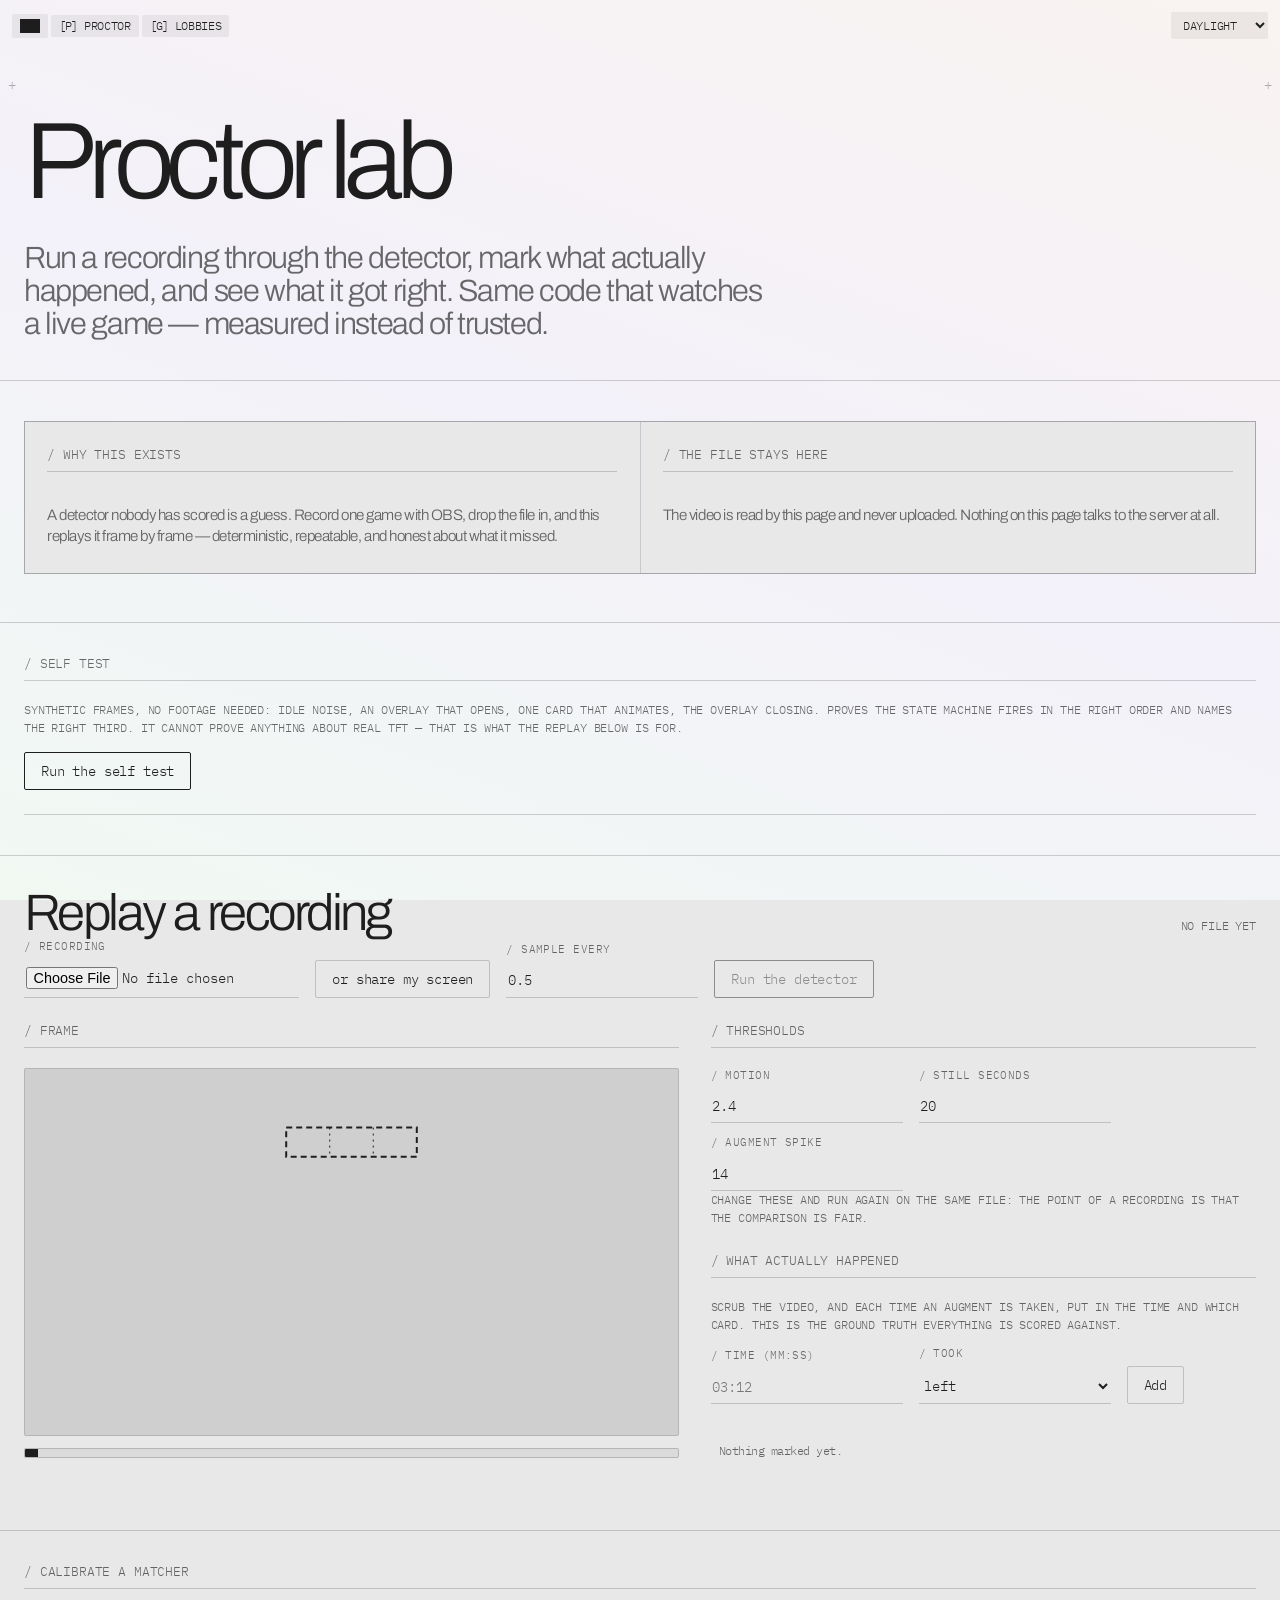
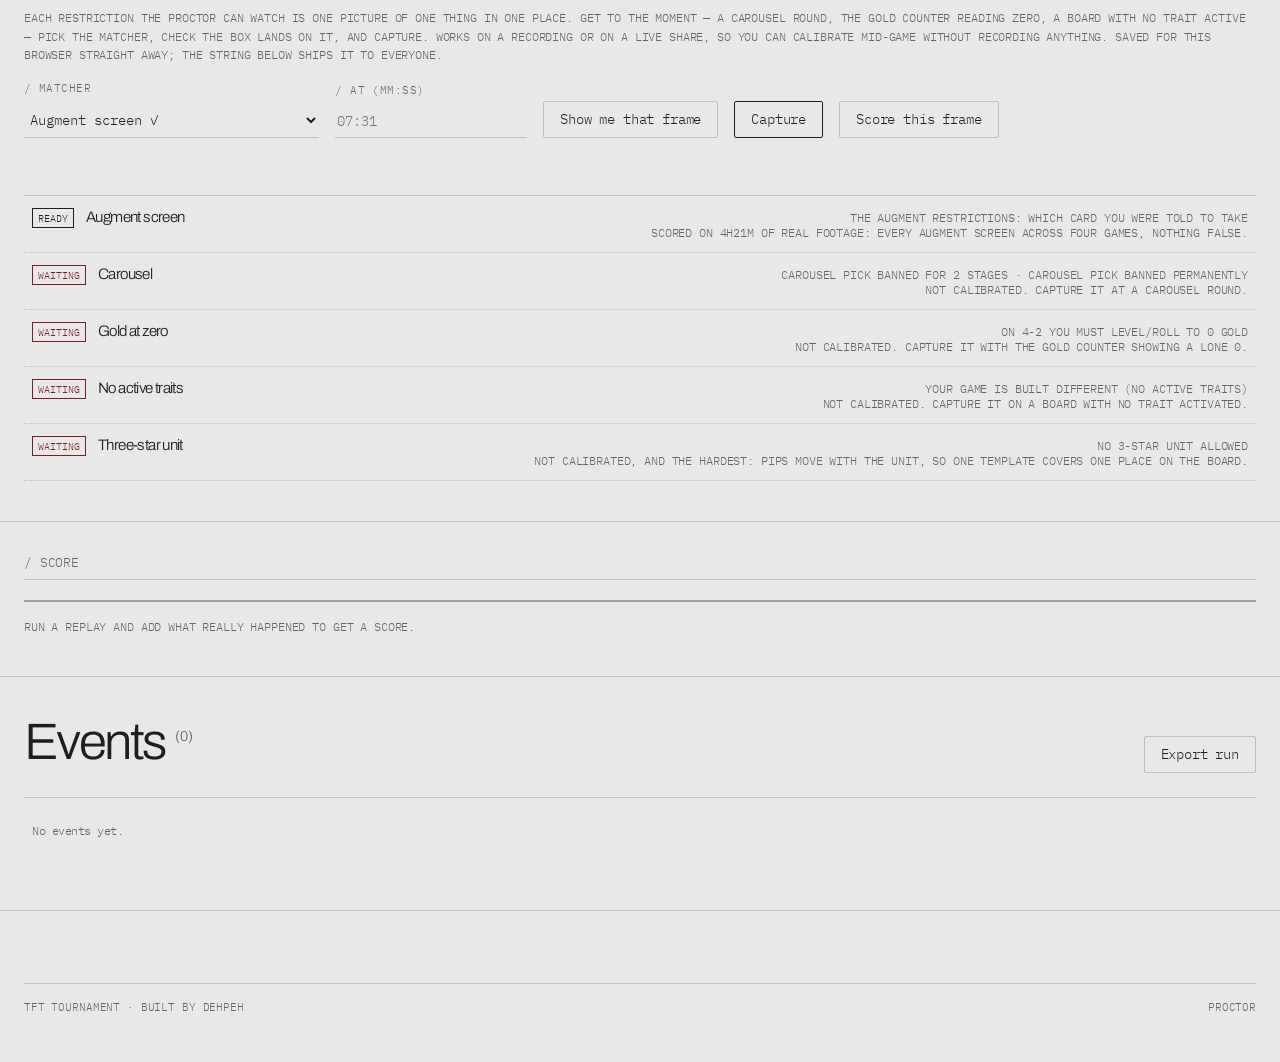
==== commit 67fdb15f: "Let the lab run off a live share, so calibration needs no recording" ====
--- a/lab.html
+++ b/lab.html
@@ -71,6 +71,8 @@
         <label for="videoFile">/ Recording</label>
         <input id="videoFile" type="file" accept="video/*">
       </div>
+      <button class="btn" id="useScreen">or share my screen</button>
+      <button class="btn" id="stopScreen" hidden>Stop sharing</button>
       <div class="field">
         <label for="stepInput">/ Sample every</label>
         <input id="stepInput" type="number" min="0.1" max="2" step="0.1" value="0.5">
@@ -133,7 +135,7 @@
   <!-- ============ CALIBRATE ============ -->
   <section class="gmpanel">
     <div class="section-label">/ CALIBRATE A MATCHER</div>
-    <p class="hint">Each restriction the proctor can watch is one picture of one thing in one place. Scrub the recording to the moment &mdash; a carousel round, the gold counter reading zero, a board with no trait active &mdash; pick the matcher, check the box lands on it, and capture. It is saved for this browser straight away; the string below goes into <code>lib/matchers.js</code> to ship it to everyone.</p>
+    <p class="hint">Each restriction the proctor can watch is one picture of one thing in one place. Get to the moment &mdash; a carousel round, the gold counter reading zero, a board with no trait active &mdash; pick the matcher, check the box lands on it, and capture. Works on a recording or on a live share, so you can calibrate mid-game without recording anything. Saved for this browser straight away; the string below ships it to everyone.</p>
     <div class="controls-row" style="margin-top:1rem">
       <div class="field">
         <label for="matcherPick">/ Matcher</label>
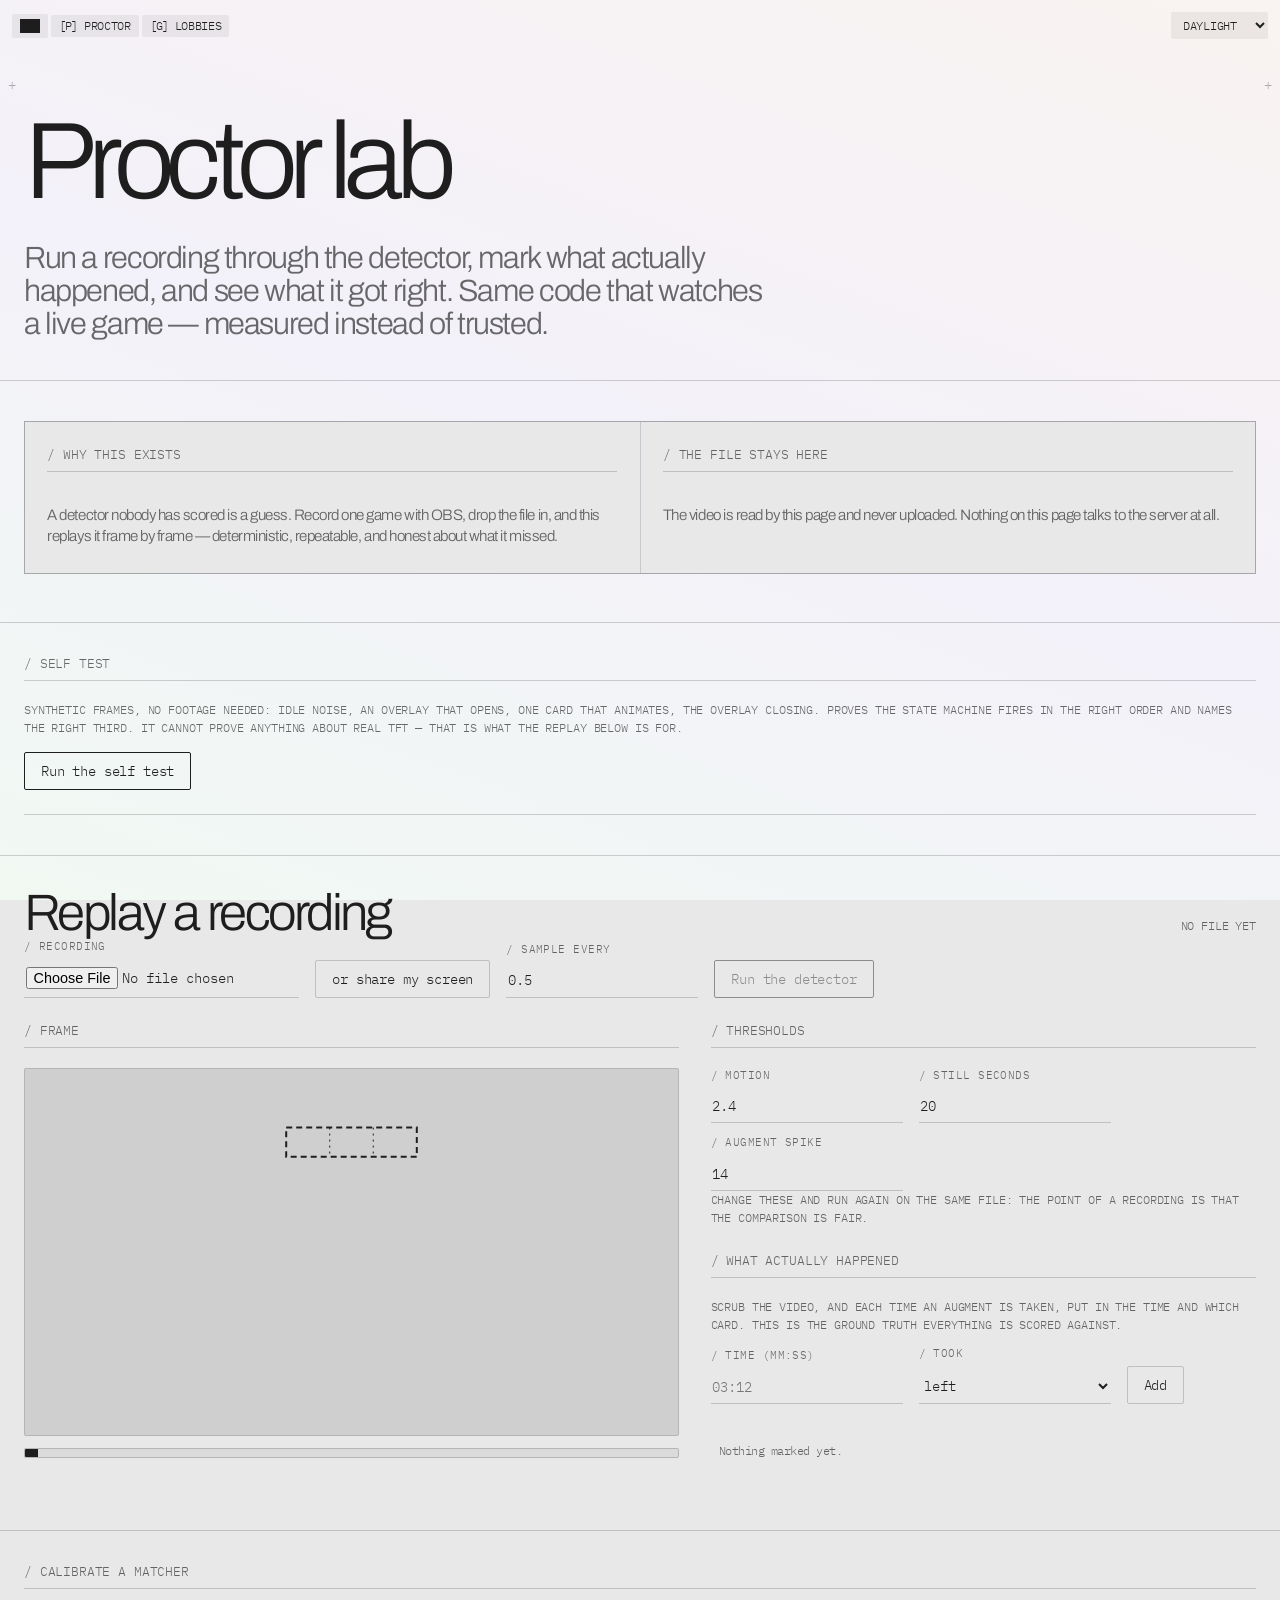
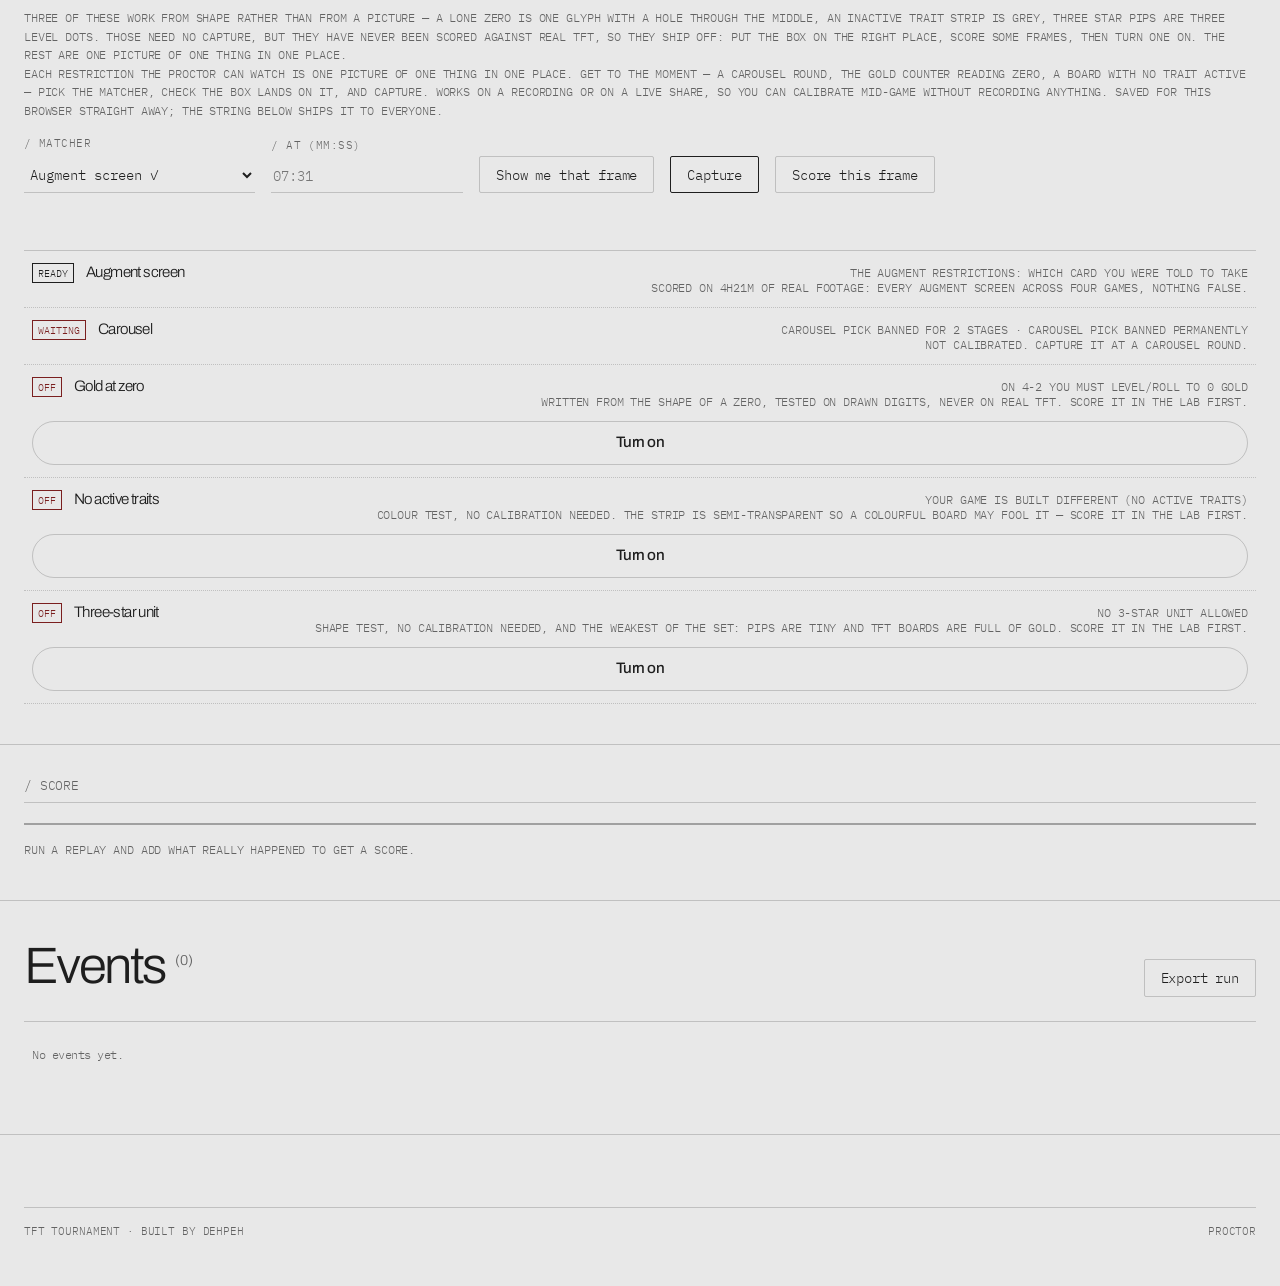
==== commit 398e3150: "Detect three restrictions by shape rather than by template The four uncalibrated matchers were all w" ====
--- a/lab.html
+++ b/lab.html
@@ -135,6 +135,7 @@
   <!-- ============ CALIBRATE ============ -->
   <section class="gmpanel">
     <div class="section-label">/ CALIBRATE A MATCHER</div>
+    <p class="hint">Three of these work from shape rather than from a picture &mdash; a lone zero is one glyph with a hole through the middle, an inactive trait strip is grey, three star pips are three level dots. Those need no capture, but they have never been scored against real TFT, so they ship off: put the box on the right place, score some frames, then turn one on. The rest are one picture of one thing in one place.</p>
     <p class="hint">Each restriction the proctor can watch is one picture of one thing in one place. Get to the moment &mdash; a carousel round, the gold counter reading zero, a board with no trait active &mdash; pick the matcher, check the box lands on it, and capture. Works on a recording or on a live share, so you can calibrate mid-game without recording anything. Saved for this browser straight away; the string below ships it to everyone.</p>
     <div class="controls-row" style="margin-top:1rem">
       <div class="field">
@@ -182,7 +183,9 @@
 
 <div class="toast" id="toast" role="status" aria-live="polite"></div>
 
+<script src="/lib/features.js"></script>
 <script src="/lib/matchers.js"></script>
+<script src="/lib/features.test.js"></script>
 <script src="/lib/detect.js"></script>
 <script src="/assets/ui.js"></script>
 <script src="/assets/nav.js"></script>
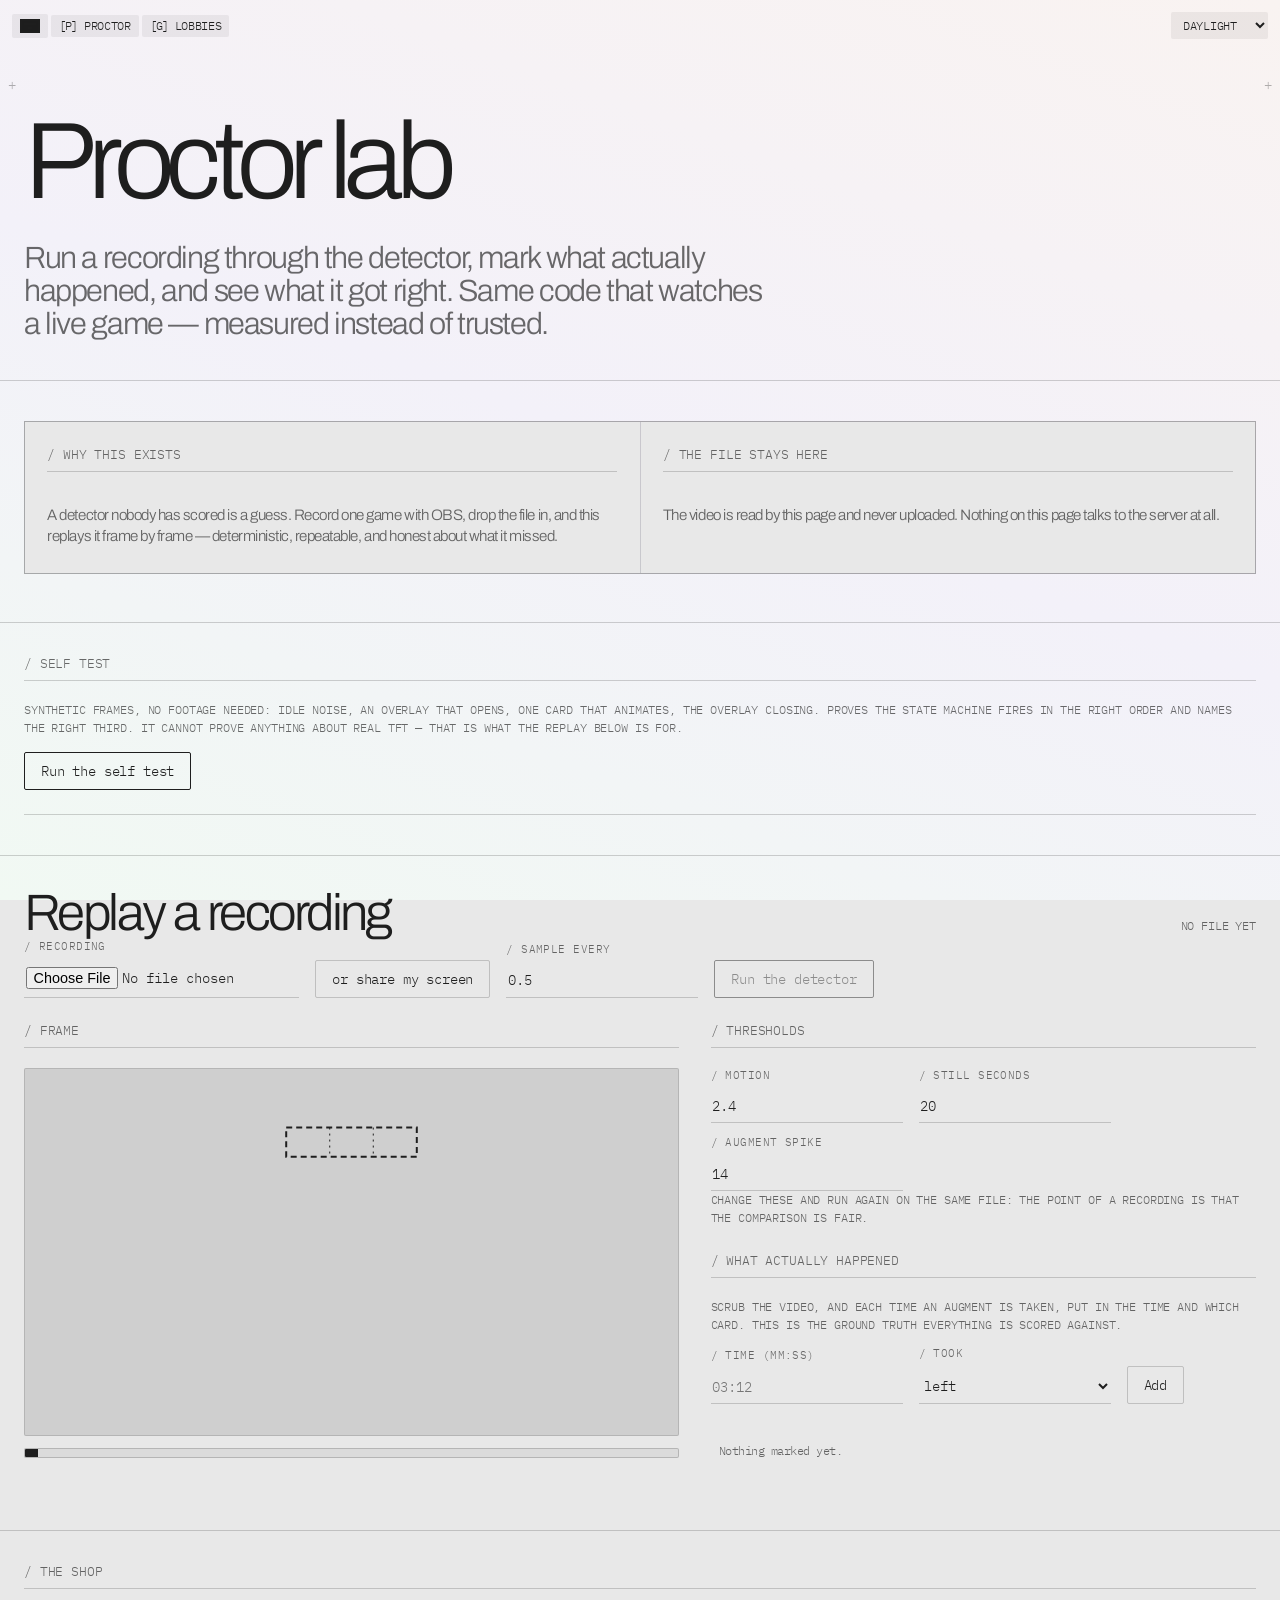
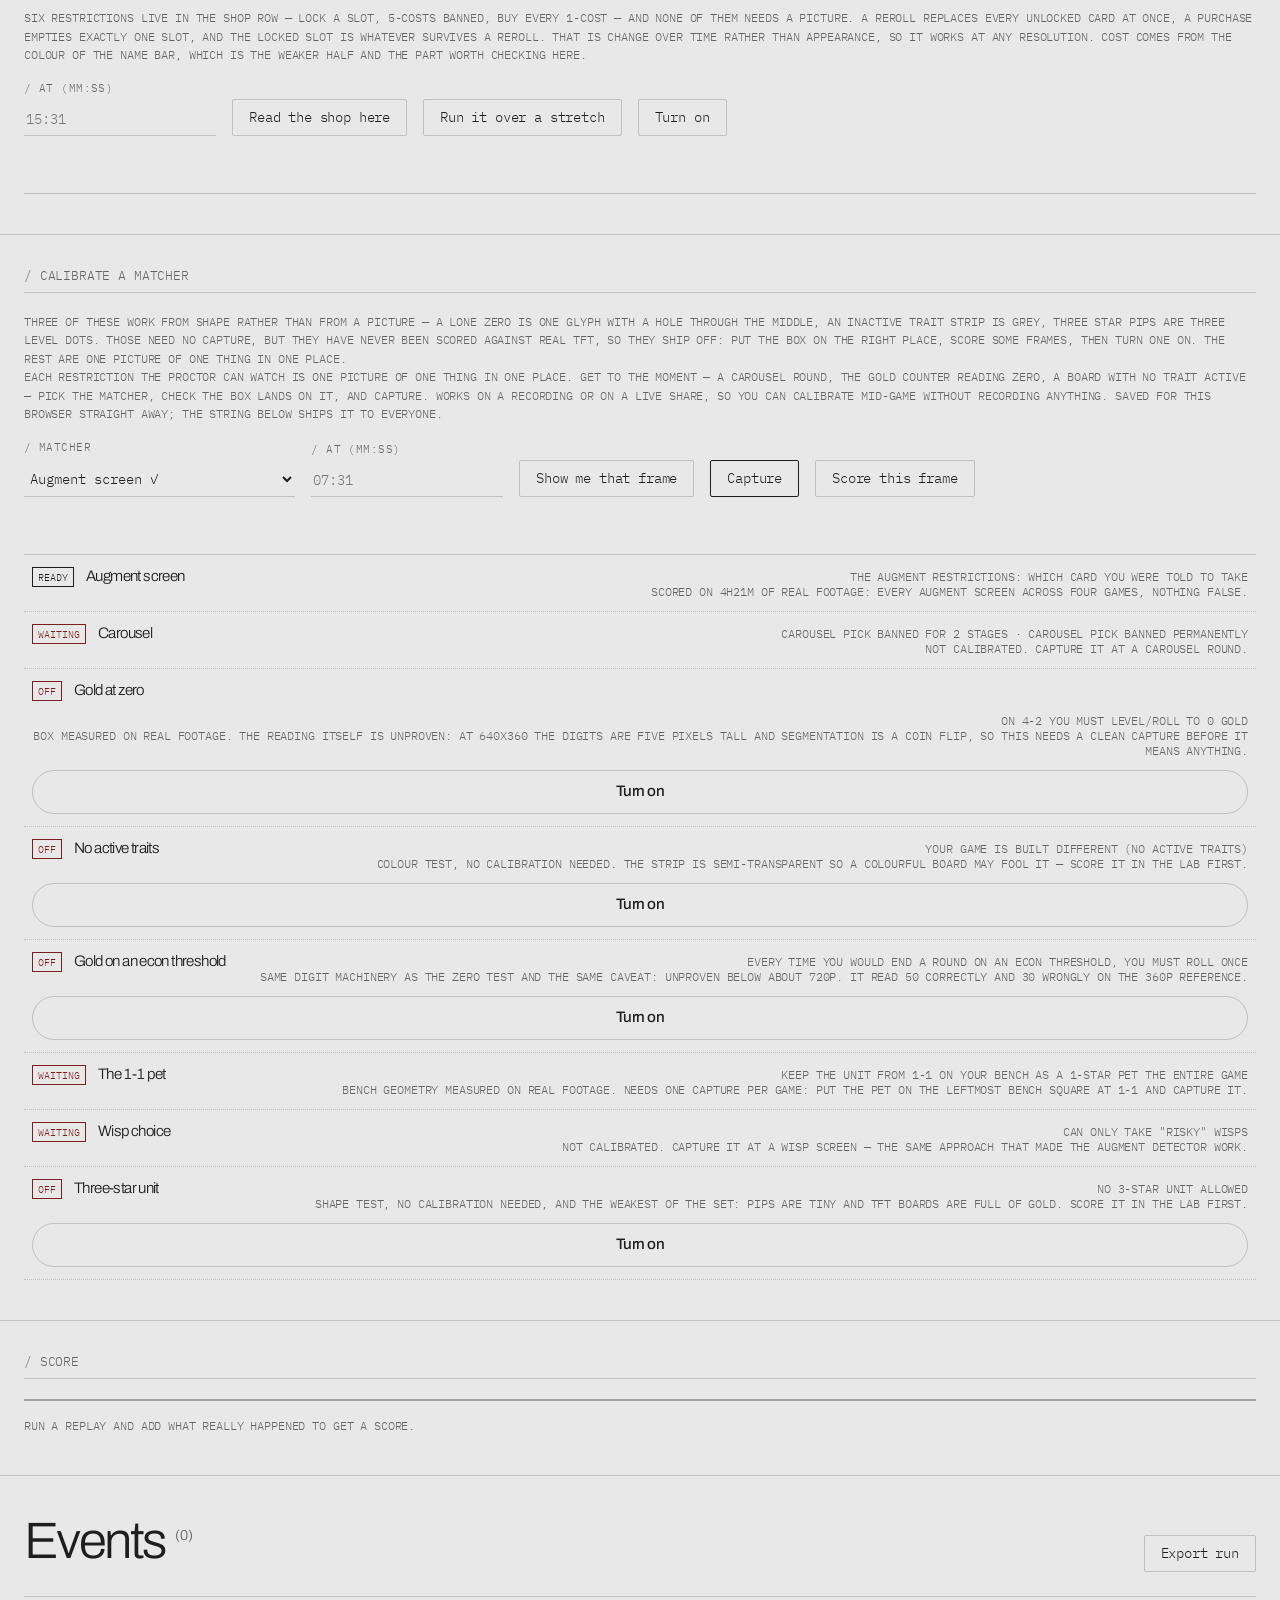
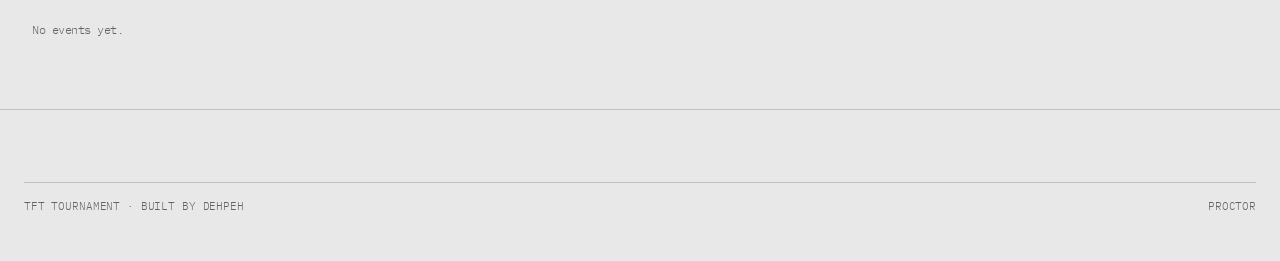
==== commit 47352dbe: "Read the shop row: six more restrictions, none of them a picture Lock a shop space, 5-costs banned, " ====
--- a/lab.html
+++ b/lab.html
@@ -134,6 +134,22 @@
 
   <!-- ============ CALIBRATE ============ -->
   <section class="gmpanel">
+    <div class="section-label">/ THE SHOP</div>
+    <p class="hint">Six restrictions live in the shop row &mdash; lock a slot, 5-costs banned, buy every 1-cost &mdash; and none of them needs a picture. A reroll replaces every unlocked card at once, a purchase empties exactly one slot, and the locked slot is whatever survives a reroll. That is change over time rather than appearance, so it works at any resolution. Cost comes from the colour of the name bar, which is the weaker half and the part worth checking here.</p>
+    <div class="controls-row" style="margin-top:1rem">
+      <div class="field">
+        <label for="shopAt">/ At (mm:ss)</label>
+        <input id="shopAt" type="text" placeholder="15:31">
+      </div>
+      <button class="btn" id="shopRead">Read the shop here</button>
+      <button class="btn" id="shopRun">Run it over a stretch</button>
+      <button class="btn" id="shopArm">Turn on</button>
+    </div>
+    <p class="hint" id="shopNote">&nbsp;</p>
+    <div class="admin__table" id="shopOut"></div>
+  </section>
+
+  <section class="gmpanel">
     <div class="section-label">/ CALIBRATE A MATCHER</div>
     <p class="hint">Three of these work from shape rather than from a picture &mdash; a lone zero is one glyph with a hole through the middle, an inactive trait strip is grey, three star pips are three level dots. Those need no capture, but they have never been scored against real TFT, so they ship off: put the box on the right place, score some frames, then turn one on. The rest are one picture of one thing in one place.</p>
     <p class="hint">Each restriction the proctor can watch is one picture of one thing in one place. Get to the moment &mdash; a carousel round, the gold counter reading zero, a board with no trait active &mdash; pick the matcher, check the box lands on it, and capture. Works on a recording or on a live share, so you can calibrate mid-game without recording anything. Saved for this browser straight away; the string below ships it to everyone.</p>
@@ -184,8 +200,10 @@
 <div class="toast" id="toast" role="status" aria-live="polite"></div>
 
 <script src="/lib/features.js"></script>
+<script src="/lib/shop.js"></script>
 <script src="/lib/matchers.js"></script>
 <script src="/lib/features.test.js"></script>
+<script src="/lib/shop.test.js"></script>
 <script src="/lib/detect.js"></script>
 <script src="/assets/ui.js"></script>
 <script src="/assets/nav.js"></script>
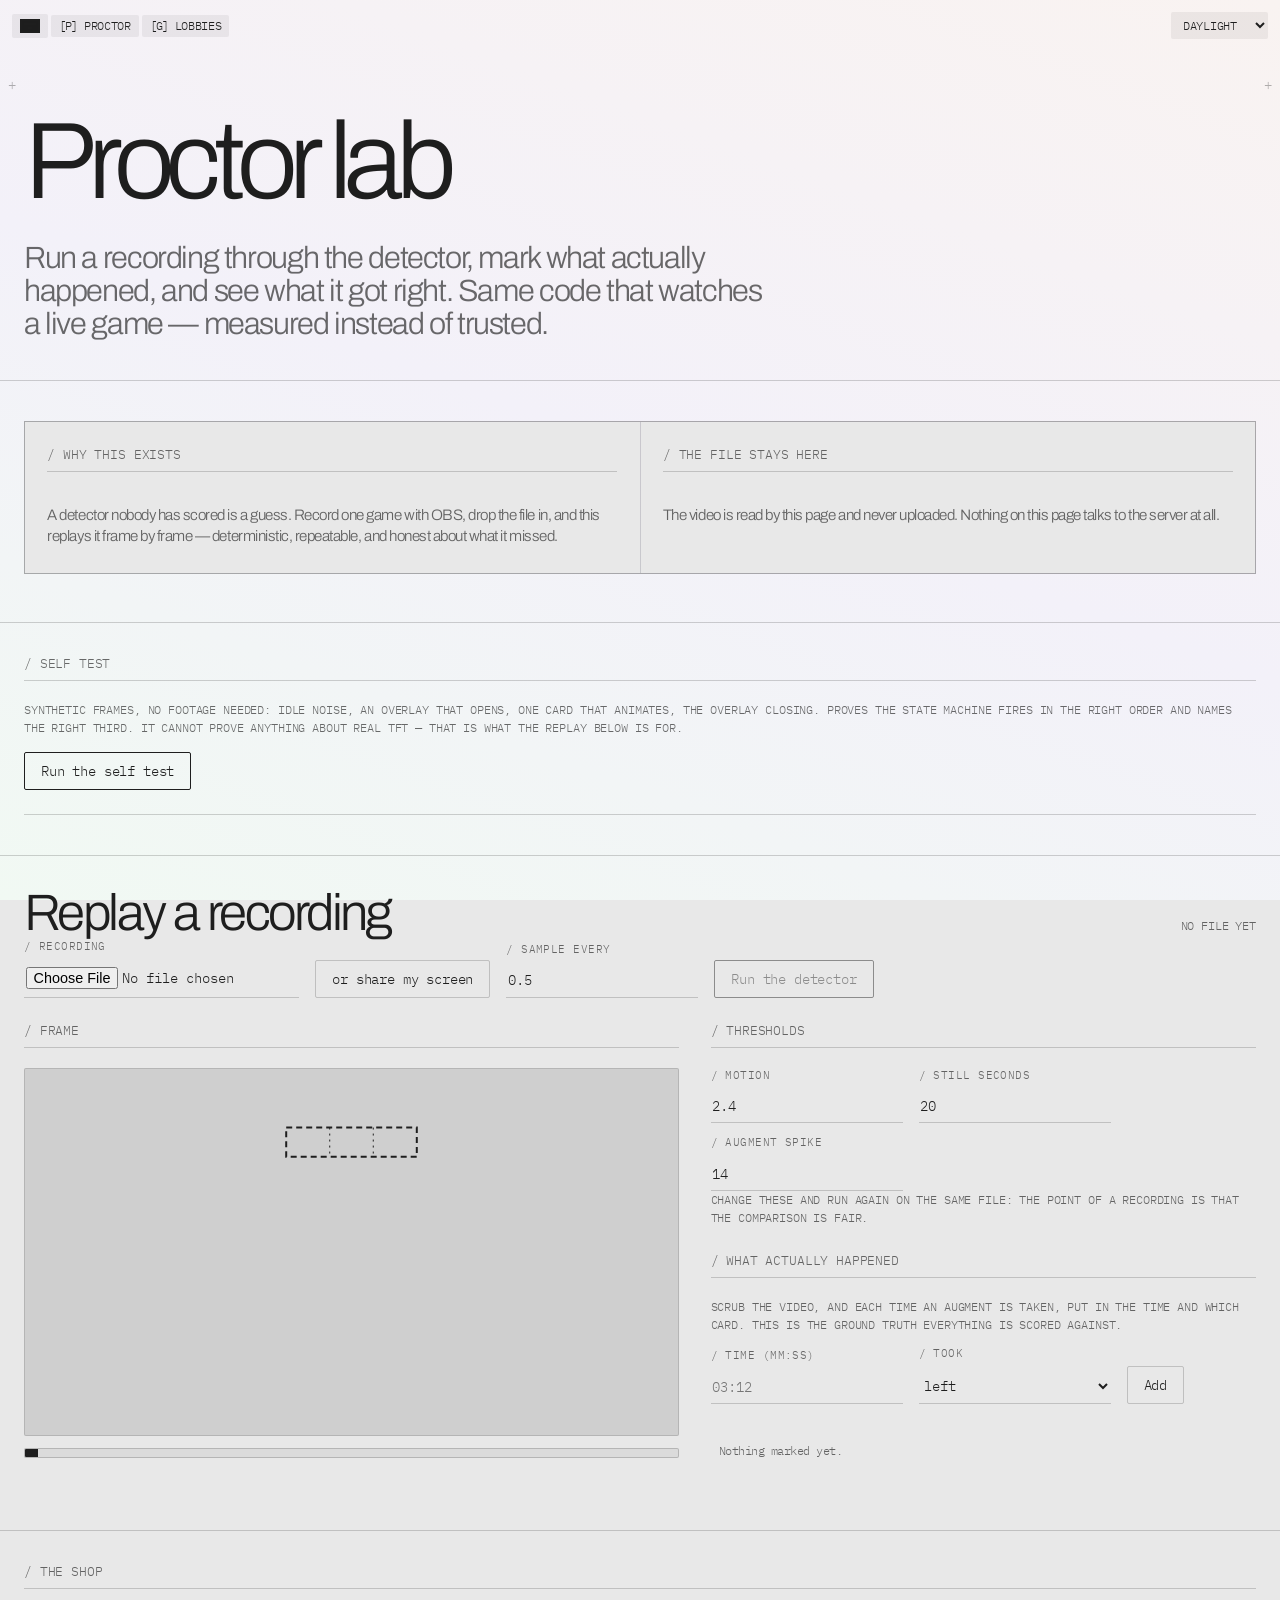
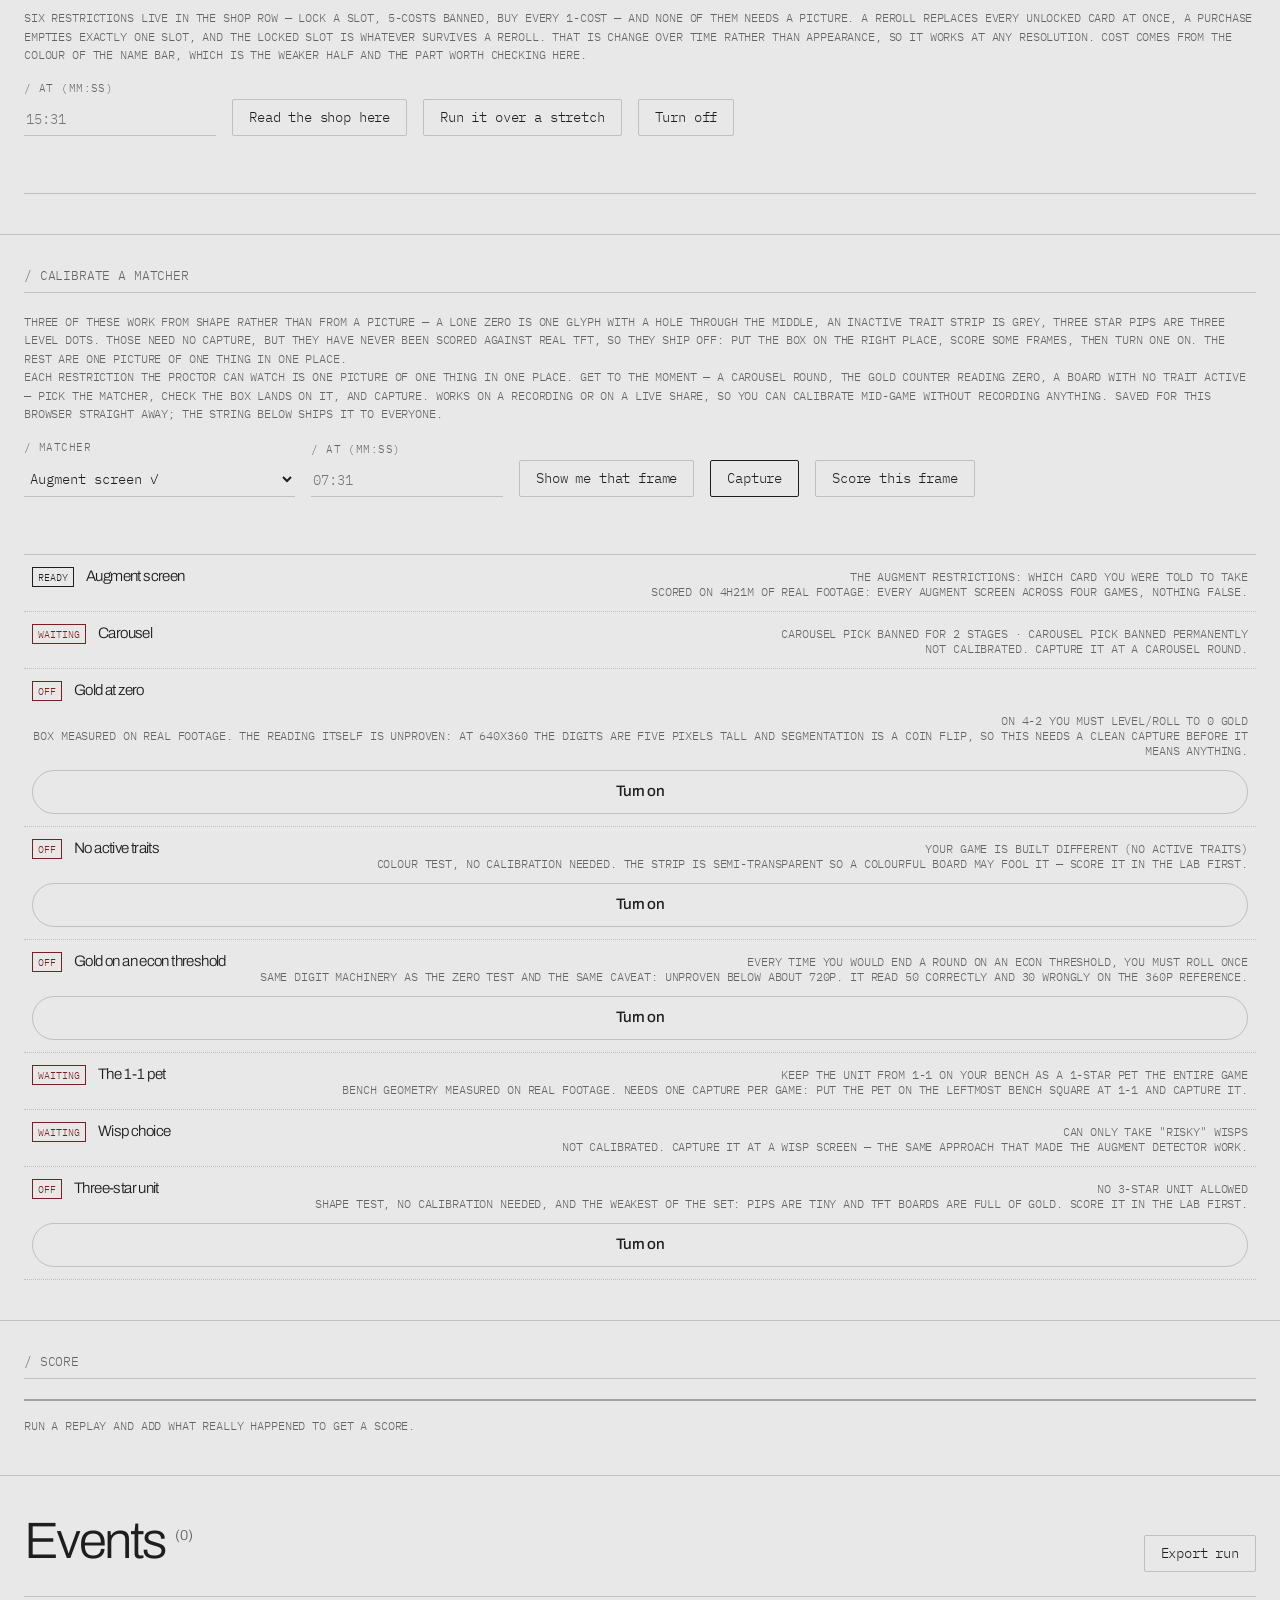
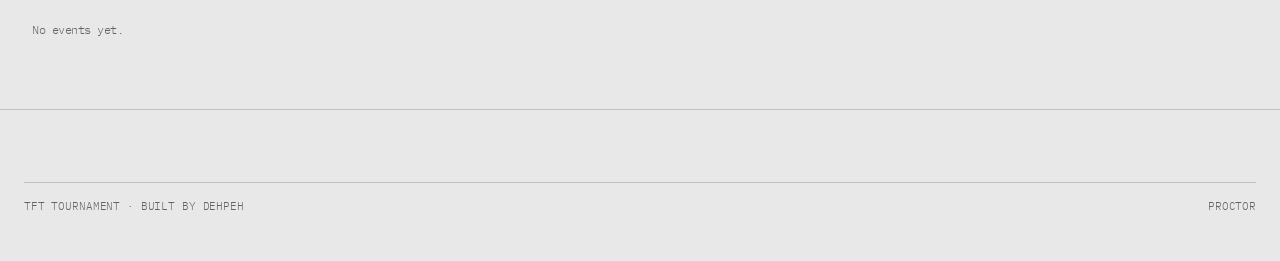
==== commit d4184d9f: "One augment screen is one finding, and the shop goes live A real lobby put ten augment notes on one " ====
--- a/lab.html
+++ b/lab.html
@@ -204,6 +204,7 @@
 <script src="/lib/matchers.js"></script>
 <script src="/lib/features.test.js"></script>
 <script src="/lib/shop.test.js"></script>
+<script src="/lib/detect.test.js"></script>
 <script src="/lib/detect.js"></script>
 <script src="/assets/ui.js"></script>
 <script src="/assets/nav.js"></script>
--- a/assets/styles.css
+++ b/assets/styles.css
@@ -278,6 +278,15 @@
   line-height: 1.6;
 }
 
+/* The one thing on the page a player must not skim: what leaves their machine
+   and when. Same voice as the rest, enough weight to be read. */
+.hint--strong {
+  color: var(--fg);
+  border-left: 2px solid var(--teal);
+  padding-left: 0.85rem;
+  margin-top: 0.9rem;
+}
+
 /* ============ HERO ============ */
 .hero {
   position: relative;
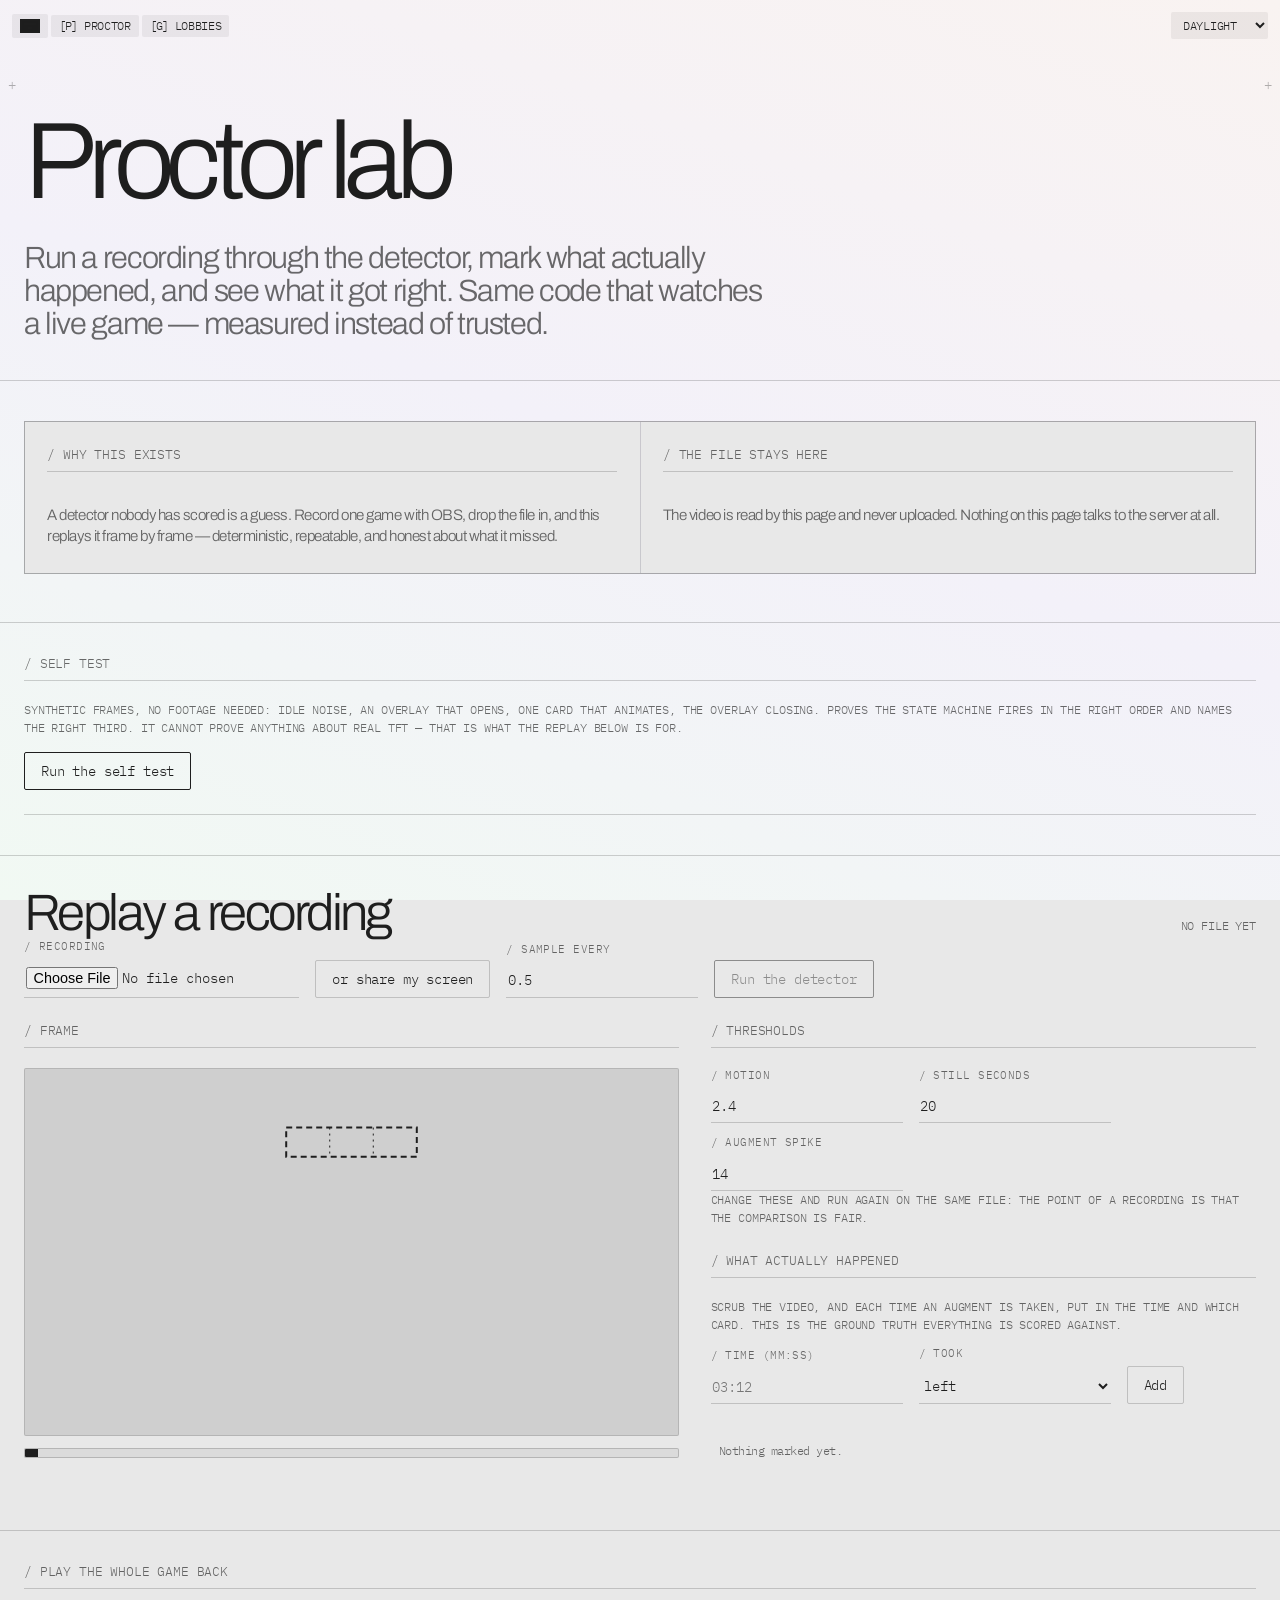
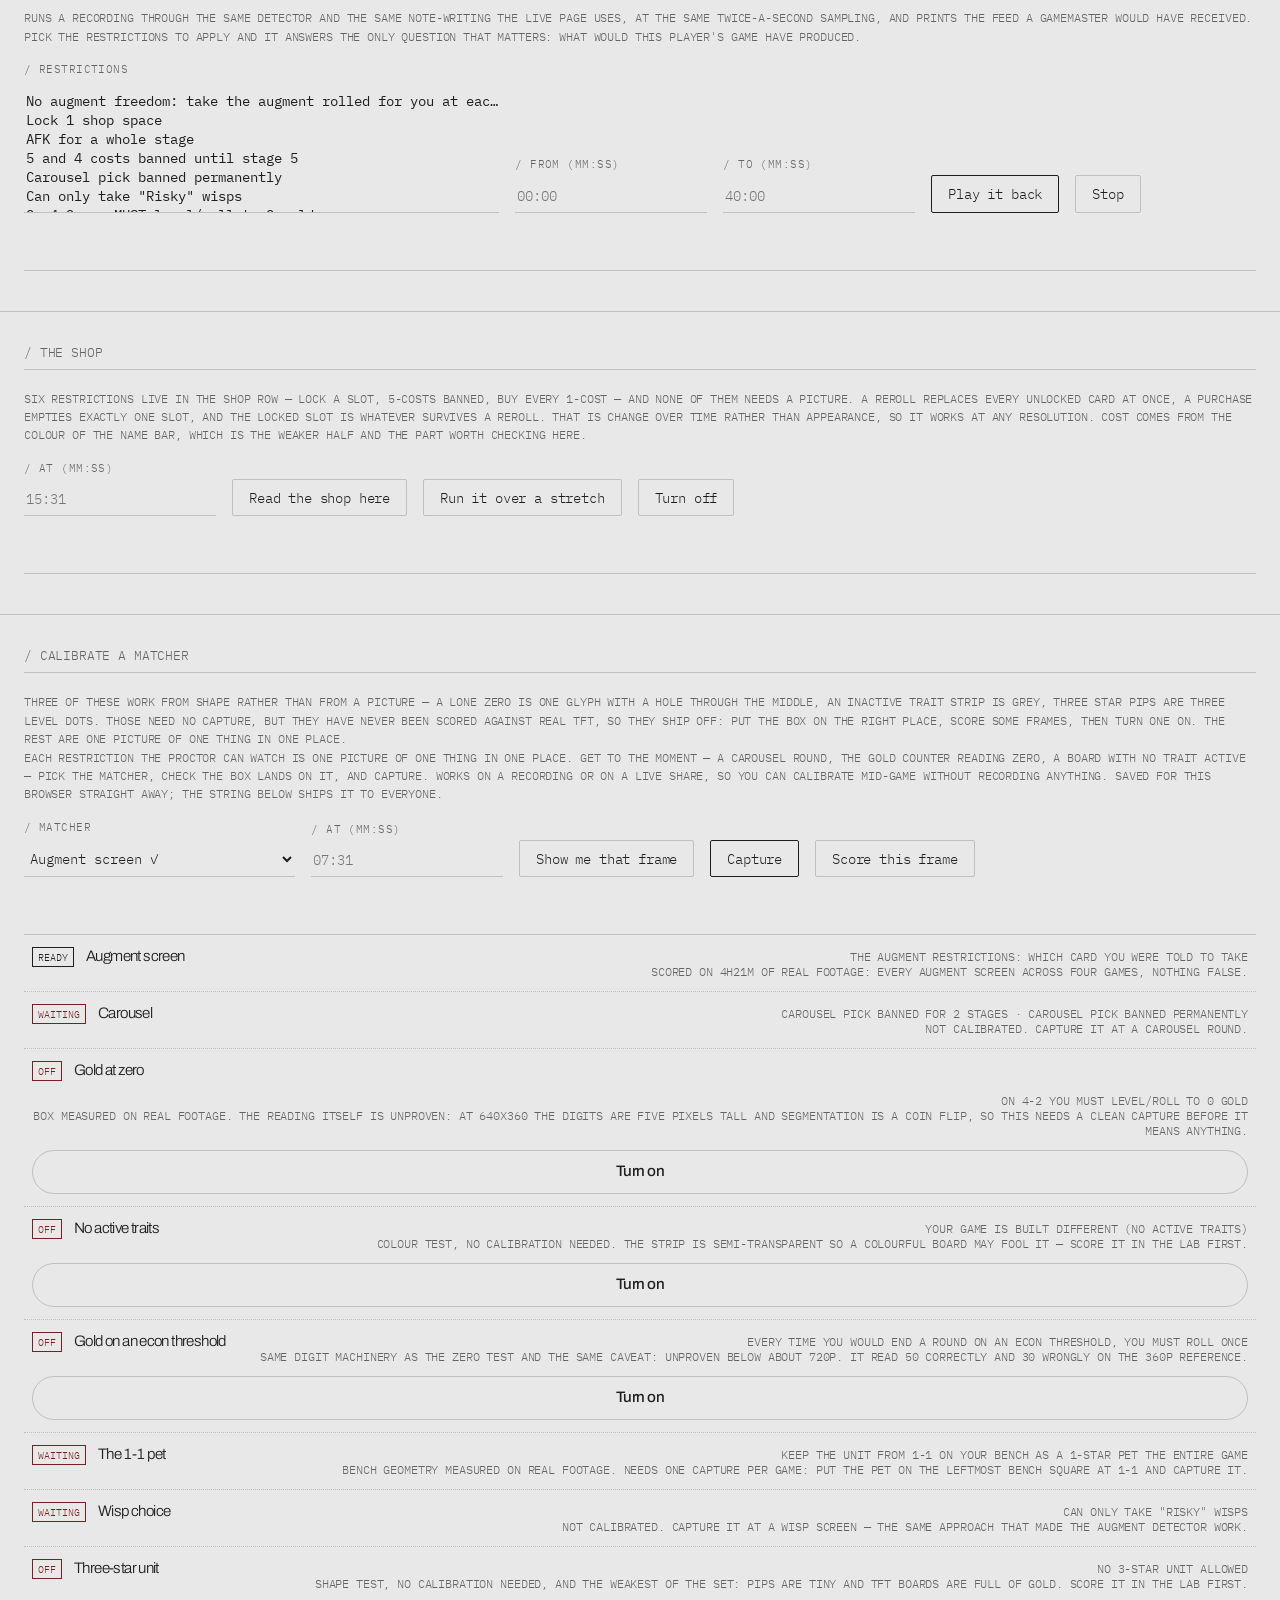
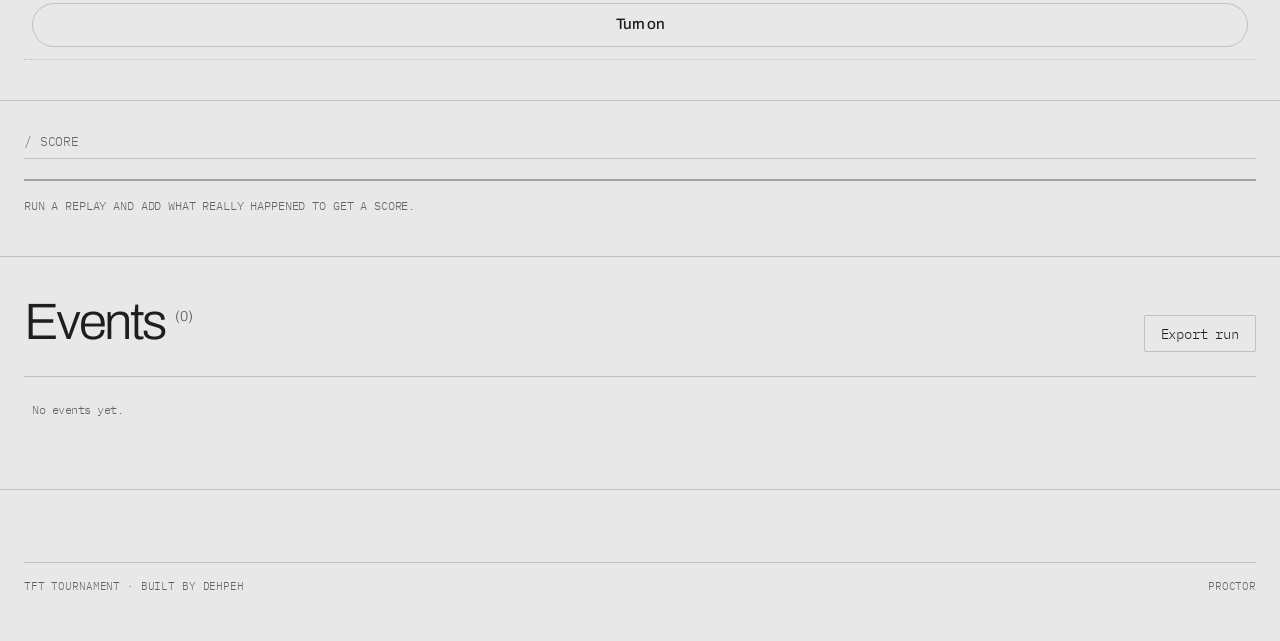
==== commit aaeec97f: "Play a whole game back and read the feed the gamemaster would have got The detector was always repla" ====
--- a/lab.html
+++ b/lab.html
@@ -134,6 +134,29 @@
 
   <!-- ============ CALIBRATE ============ -->
   <section class="gmpanel">
+    <div class="section-label">/ PLAY THE WHOLE GAME BACK</div>
+    <p class="hint">Runs a recording through the same detector and the same note-writing the live page uses, at the same twice-a-second sampling, and prints the feed a gamemaster would have received. Pick the restrictions to apply and it answers the only question that matters: what would this player's game have produced.</p>
+    <div class="controls-row" style="margin-top:1rem">
+      <div class="field">
+        <label for="simRules">/ Restrictions</label>
+        <select id="simRules" multiple size="6" style="min-width:22rem"></select>
+      </div>
+      <div class="field">
+        <label for="simFrom">/ From (mm:ss)</label>
+        <input id="simFrom" type="text" placeholder="00:00">
+      </div>
+      <div class="field">
+        <label for="simTo">/ To (mm:ss)</label>
+        <input id="simTo" type="text" placeholder="40:00">
+      </div>
+      <button class="btn btn--accent" id="simRun">Play it back</button>
+      <button class="btn" id="simStop">Stop</button>
+    </div>
+    <p class="hint" id="simNote">&nbsp;</p>
+    <div class="admin__table" id="simOut"></div>
+  </section>
+
+  <section class="gmpanel">
     <div class="section-label">/ THE SHOP</div>
     <p class="hint">Six restrictions live in the shop row &mdash; lock a slot, 5-costs banned, buy every 1-cost &mdash; and none of them needs a picture. A reroll replaces every unlocked card at once, a purchase empties exactly one slot, and the locked slot is whatever survives a reroll. That is change over time rather than appearance, so it works at any resolution. Cost comes from the colour of the name bar, which is the weaker half and the part worth checking here.</p>
     <div class="controls-row" style="margin-top:1rem">
@@ -202,6 +225,8 @@
 <script src="/lib/features.js"></script>
 <script src="/lib/shop.js"></script>
 <script src="/lib/matchers.js"></script>
+<script src="/lib/restrictions.js"></script>
+<script src="/lib/notes.js"></script>
 <script src="/lib/features.test.js"></script>
 <script src="/lib/shop.test.js"></script>
 <script src="/lib/detect.test.js"></script>
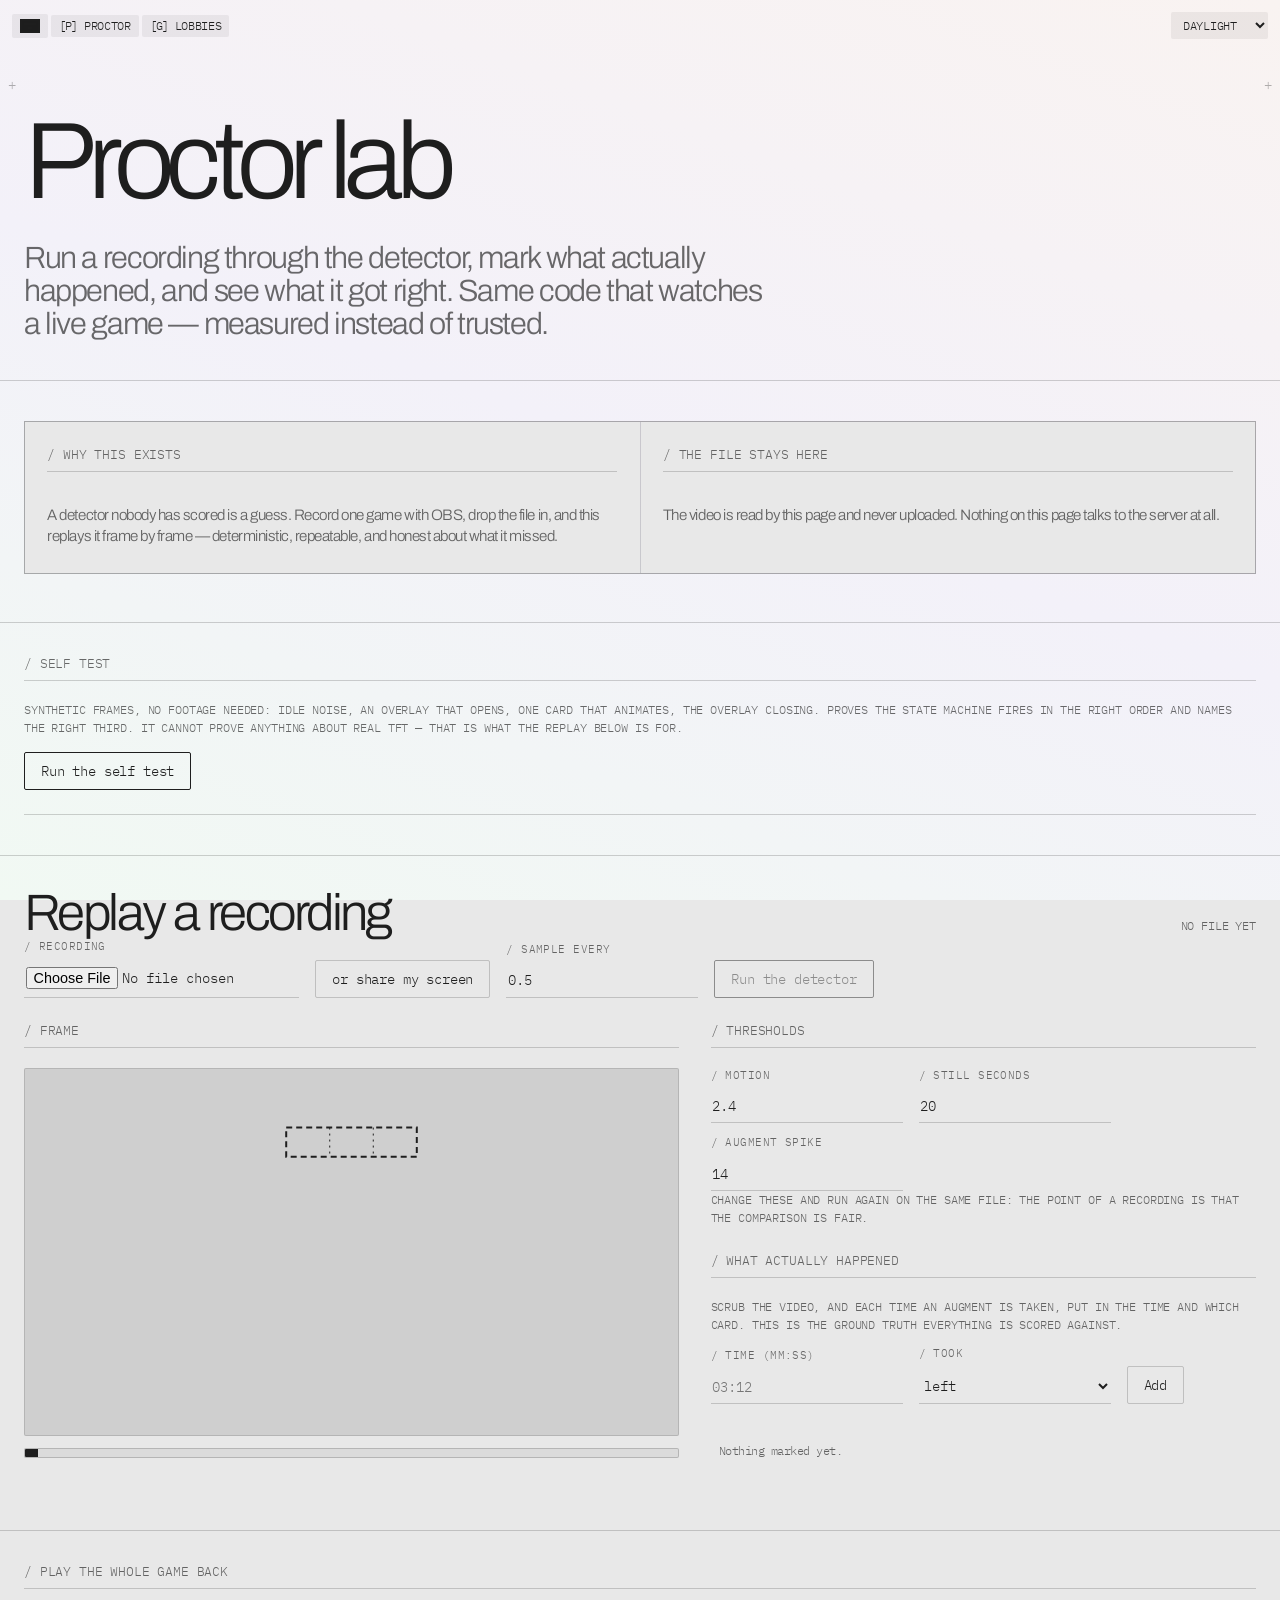
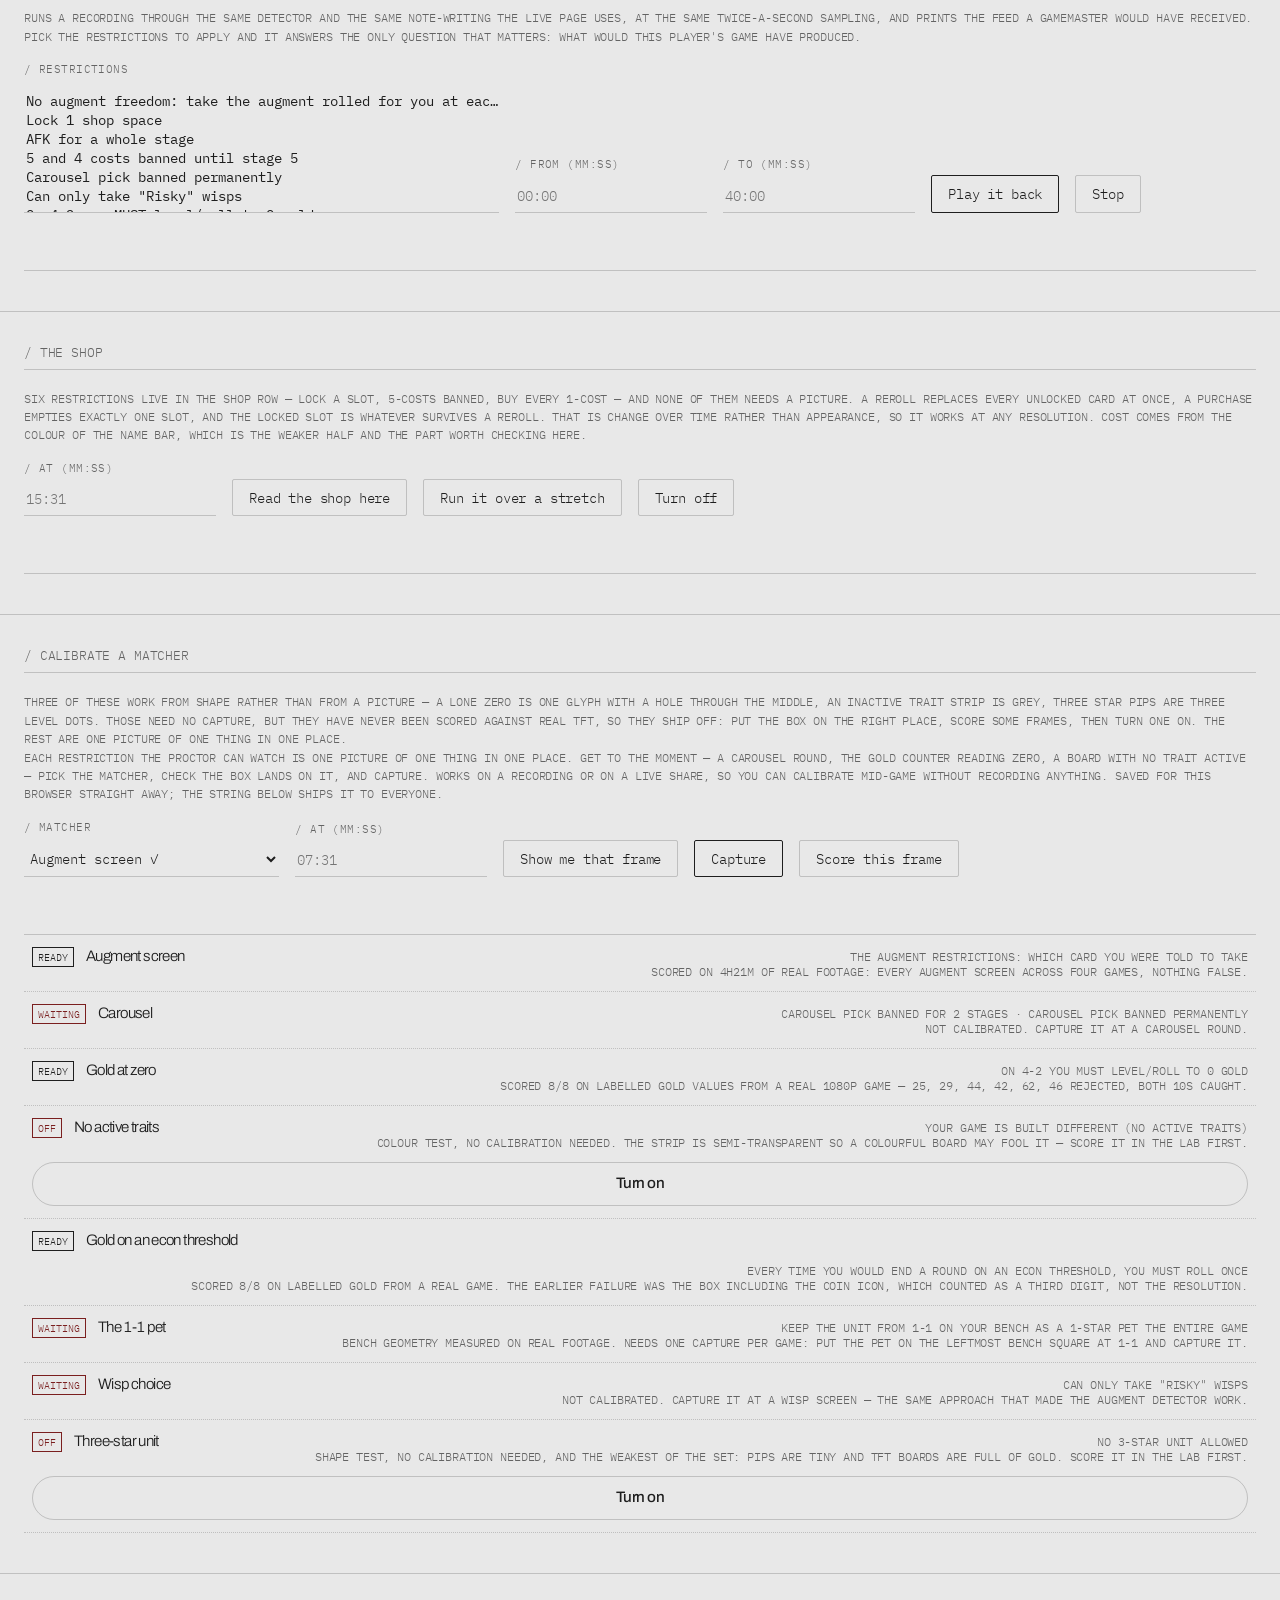
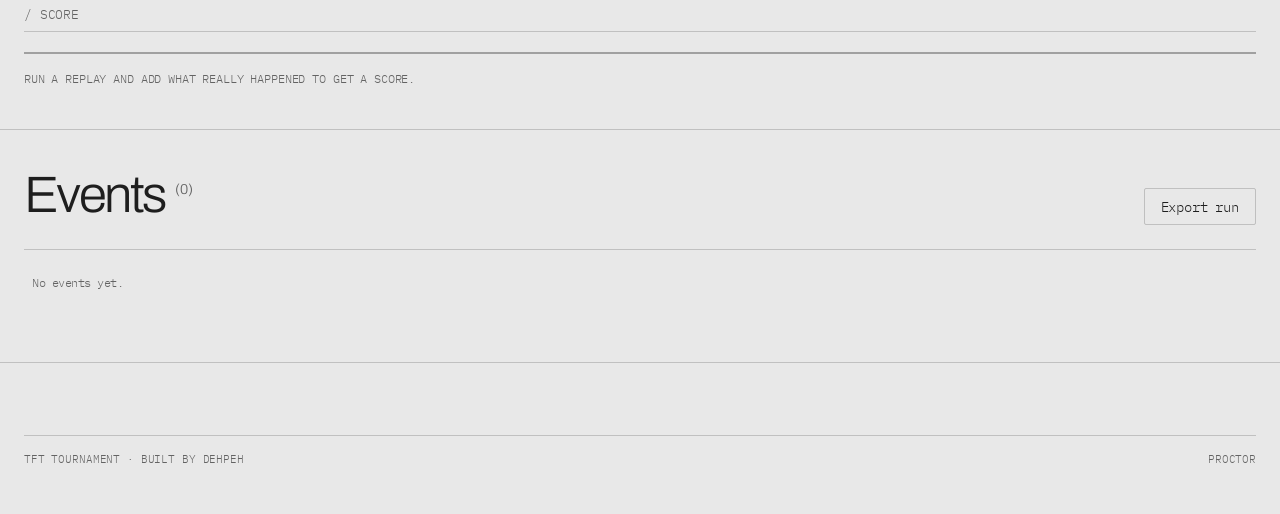
==== commit 2f779250: "Read the numbers on the screen: stage, round, and gold The gold counter and the round indicator are " ====
--- a/lab.html
+++ b/lab.html
@@ -222,6 +222,7 @@
 
 <div class="toast" id="toast" role="status" aria-live="polite"></div>
 
+<script src="/lib/digits.js"></script>
 <script src="/lib/features.js"></script>
 <script src="/lib/shop.js"></script>
 <script src="/lib/matchers.js"></script>
